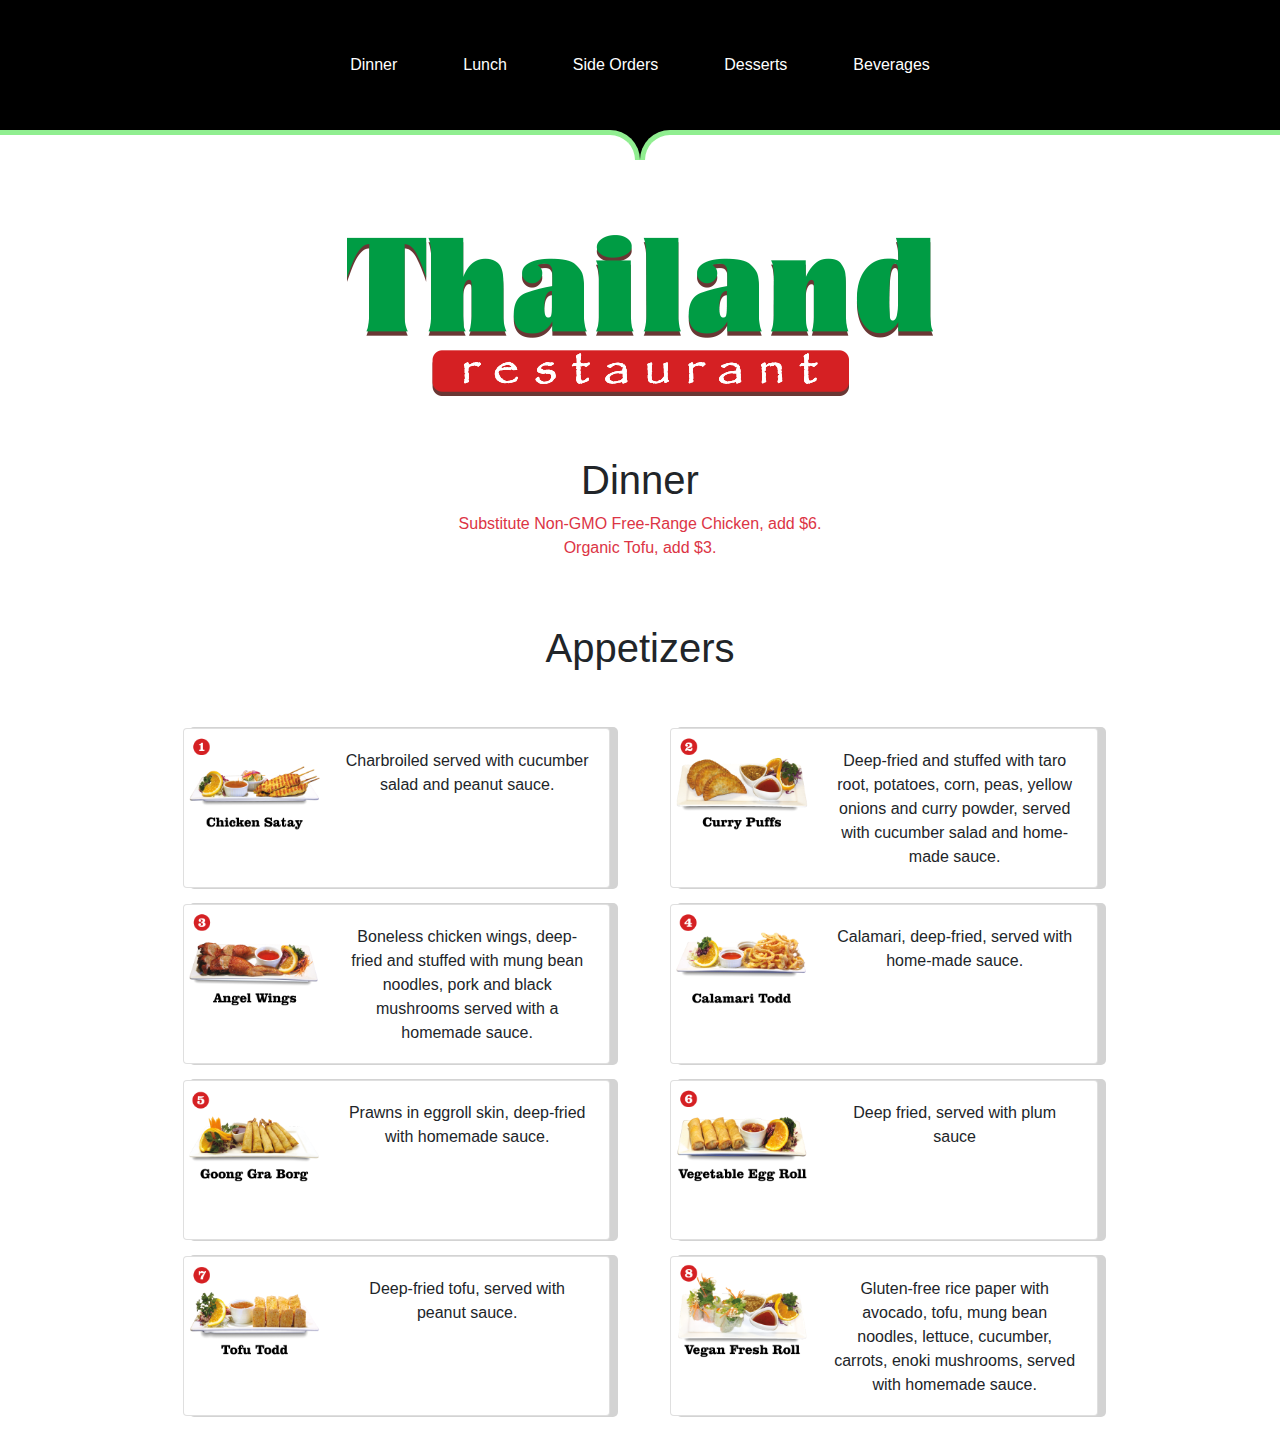
==== dinner.html @ 78b7eef9 "changes in UI" ====
<!DOCTYPE html>
<html lang="en">

<head>
	<meta charset="UTF-8">
	<meta name="viewport" content="width=device-width, initial-scale=1.0">
	<meta http-equiv="X-UA-Compatible" content="ie=edge">
	<title>Thailad Food</title>
	<script src="https://ajax.aspnetcdn.com/ajax/jQuery/jquery-3.4.1.min.js"></script>
	<link rel="stylesheet" href="https://maxcdn.bootstrapcdn.com/bootstrap/4.3.1/css/bootstrap.min.css">
	<link rel="stylesheet" href="assets/css/style.css" type="text/css">
	<link rel="stylesheet" href="https://stackpath.bootstrapcdn.com/bootstrap/4.1.3/css/bootstrap.min.css">
	<link rel="stylesheet" href="https://use.fontawesome.com/releases/v5.8.1/css/all.css" integrity="sha384-50oBUHEmvpQ+1lW4y57PTFmhCaXp0ML5d60M1M7uH2+nqUivzIebhndOJK28anvf" crossorigin="anonymous">
</head>

<body>
	<nav class="navbar navbar-expand-lg">
		<button class="navbar-toggler" type="button" data-toggle="collapse" data-target="#navbar-content" aria-controls="navbar-content" aria-expanded="false" aria-label="toggle-navigation"> <span class="navbar-toggler-icon"></span>
		</button>
		<div class="collapse navbar-collapse" id="navbar-content">
			<ul class="navbar-nav">
				<li class="nav-item"> <a class="nav-link" href="dinner.html">Dinner</a>
				</li>
				<li class="nav-item"> <a class="nav-link" href="#">Lunch</a>
				</li>
				<li class="nav-item"> <a class="nav-link" href="#">Side Orders</a>
				</li>
				<li class="nav-item"> <a class="nav-link" href="#">Desserts</a>
				</li>
				<li class="nav-item"> <a class="nav-link" href="#">Beverages</a>
				</li>
			</ul>
		</div>
	</nav>
	<div class="box">
		<div class="box-1"></div>
		<div class="box-2"></div>
	</div>
	</header>
	<section>
		<div class="container-fluid mt-5">
			<div class="row text-center">
				<div class="col-sm-12">
					<img src="assets/images/header.png" alt="logo" />
				</div>
				<div class="col-sm-12 mt-5">
					<h1>Dinner</h1>
				</div>
				<div class="col-sm-12">
					<p class=" text-danger">Substitute Non-GMO Free-Range Chicken, add $6.
						<br>Organic Tofu, add $3.</p>
				</div>
			</div>
			<div class="row text-center mt-5">
            <div class="col-md-12">
              <h1>Appetizers</h1>
            </div>
      </div>
      <div class="row text-center mt-5">
                <div class="col-md-6">
                  <div class="col-md-9 col-md-offset-1 ml-auto">
                    <div class="card1 card mb-3">
                      <div class="row no-gutters">
                        <div class="col-md-4">
                          <img src="assets/images/food1.png" class="card-img" alt="...">
                        </div>
                        <div class="col-md-8">
                          <div class="card-body">
                            <p class="card-text">Charbroiled served with cucumber salad and peanut sauce.</p>
                          </div>
                        </div>
                      </div>
                    </div>
                  </div>
                </div>
                <div class="col-md-6">
                  <div class="col-md-9 col-md-offset-1">
                    <div class="card1 card mb-3">
                      <div class="row no-gutters">
                        <div class="col-md-4">
                          <img src="assets/images/food2.png" class="card-img" alt="...">
                        </div>
                        <div class="col-md-8">
                          <div class="card-body">
                            <p class="card-text">Deep-fried and stuffed with taro root, potatoes, corn, peas, yellow onions and curry powder, served with cucumber salad and home-made sauce.</p>
                          </div>
                        </div>
                      </div>
                    </div>
                  </div>
                </div>
                <div class="col-md-6">
                  <div class="col-md-9 col-md-offset-1 ml-auto">
                    <div class="card1 card mb-3">
                      <div class="row no-gutters">
                        <div class="col-md-4">
                          <img src="assets/images/food3.png" class="card-img" alt="...">
                        </div>
                        <div class="col-md-8">
                          <div class="card-body">
                            <p class="card-text">Boneless chicken wings, deep-fried and stuffed with mung bean noodles, pork and black mushrooms served with a homemade sauce.</p>
                          </div>
                        </div>
                      </div>
                    </div>
                  </div>
                </div>
                <div class="col-md-6">
                  <div class="col-md-9 col-md-offset-1">
                    <div class="card1 card mb-3">
                      <div class="row no-gutters">
                        <div class="col-md-4">
                          <img src="assets/images/food4.png" class="card-img" alt="...">
                        </div>
                        <div class="col-md-8">
                          <div class="card-body">
                            <p class="card-text">Calamari, deep-fried, served with home-made sauce.</p>
                          </div>
                        </div>
                      </div>
                    </div>
                  </div>
                </div>
                <div class="col-md-6">
                  <div class="col-md-9 col-md-offset-1 ml-auto">
                    <div class="card1 card mb-3">
                      <div class="row no-gutters">
                        <div class="col-md-4">
                          <img src="assets/images/food5.png" class="card-img" alt="...">
                        </div>
                        <div class="col-md-8">
                          <div class="card-body">
                            <p class="card-text">Prawns in eggroll skin, deep-fried with homemade sauce.</p>
                          </div>
                        </div>
                      </div>
                    </div>
                  </div>
                </div>
                <div class="col-md-6">
                  <div class="col-md-9 col-md-offset-1">
                    <div class="card1 card mb-3">
                      <div class="row no-gutters">
                        <div class="col-md-4">
                          <img src="assets/images/food6.png" class="card-img" alt="...">
                        </div>
                        <div class="col-md-8">
                          <div class="card-body">
                            <p class="card-text">Deep fried, served with plum sauce</p>
                          </div>
                        </div>
                      </div>
                    </div>
                  </div>
                </div>
                <div class="col-md-6">
                  <div class="col-md-9 col-md-offset-1 ml-auto">
                    <div class="card1 card mb-3">
                      <div class="row no-gutters">
                        <div class="col-md-4">
                          <img src="assets/images/food7.png" class="card-img" alt="...">
                        </div>
                        <div class="col-md-8">
                          <div class="card-body">
                            <p class="card-text">Deep-fried tofu, served with peanut sauce.</p>
                          </div>
                        </div>
                      </div>
                    </div>
                  </div>
                </div>
                <div class="col-md-6">
                  <div class="col-md-9 col-md-offset-1">
                    <div class="card1 card mb-3">
                      <div class="row no-gutters">
                        <div class="col-md-4">
                          <img src="assets/images/food8.png" class="card-img" alt="...">
                        </div>
                        <div class="col-md-8">
                          <div class="card-body">
                            <p class="card-text">Gluten-free rice paper with avocado, tofu, mung bean noodles, lettuce, cucumber, carrots, enoki mushrooms, served with homemade sauce.</p>
                          </div>
                        </div>
                      </div>
                    </div>
                  </div>
                </div>
			</div>
		</div>
	</section>
</body>

</html>
---- assets/css/style.css ----
/* #Navbar css# */
.navbar {
  background-color:#000;
}
nav {
  height:130px;
}
.navbar-nav {
  margin:auto;
}
.nav-link {
  margin:10px 25px;
  color:#fff;
}
.nav-link:hover {
  color:yellow;
}
.box {
  width:100%;
  height:30px;
  background-color:#000;
  position:relative;
}
.box-1 {
  width:50%;
  background-color:#fff;
  height:100%;
  border-radius:0px 40px 0px 0px;
  border-top:5px solid lightgreen;
  border-right:5px solid lightgreen;
}
.box-2 {
  position:absolute;
  background-color:#fff;
  height:100%;
  width:50%;
  right:0;
  top:0;
  border-radius:40px 0px 0px 0px;
  border-top:5px solid lightgreen;
  border-left:5px solid lightgreen;
}
h1 {
  margin-top:200px;
}


/* #end navbar Css   */
/* Card Css */
.card1
{
  box-shadow: 7px 0px 0px 1px lightgray;
    transition: all .7s ease;
    height: 160px;
}
.card1:hover{
     
  z-index: 999;
  transition: all .7s ease;
  cursor: pointer;
  box-shadow: 0px 0px 7px 1px green;
  }

/* End Card Cass */
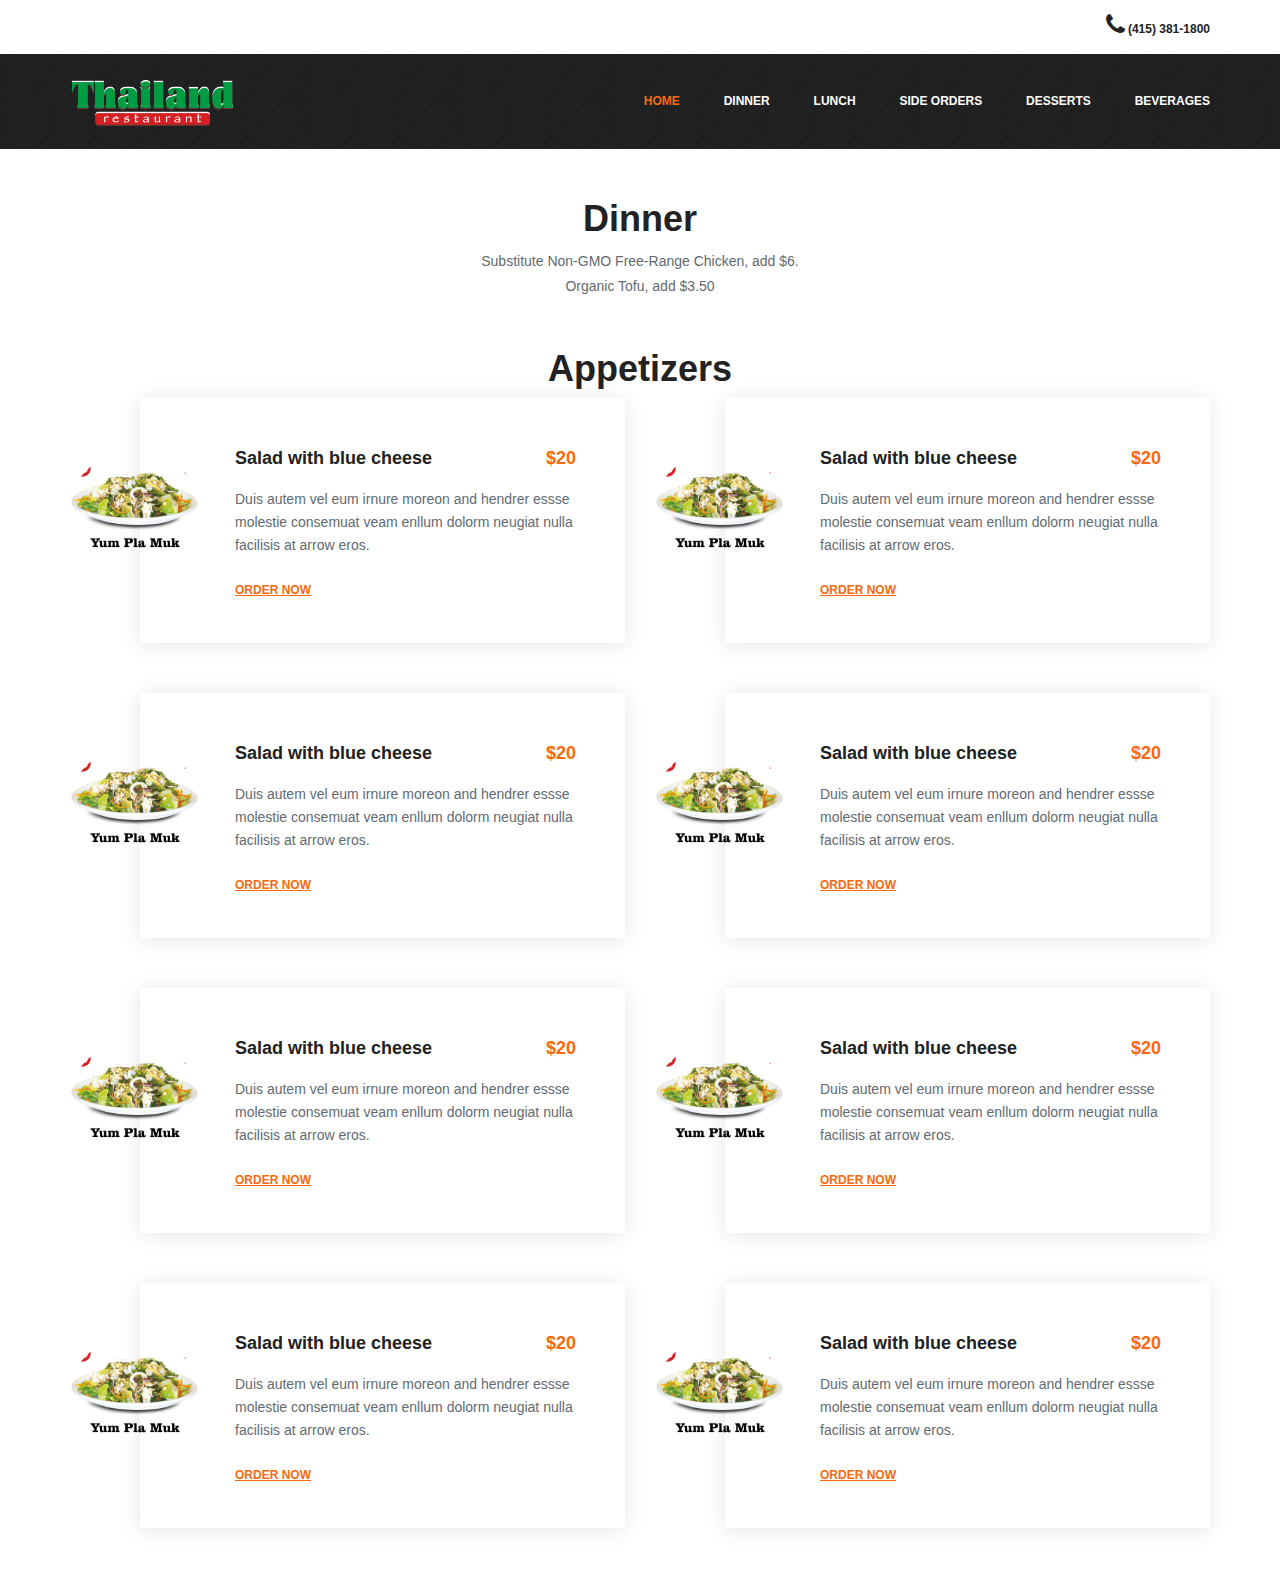
==== commit 982313b9: "new changes" ====
--- a/dinner.html
+++ b/dinner.html
@@ -1,193 +1,209 @@
-<!DOCTYPE html>
-<html lang="en">
+<!doctype html>
+<html class="no-js" lang="">
+    
 
 <head>
-	<meta charset="UTF-8">
-	<meta name="viewport" content="width=device-width, initial-scale=1.0">
-	<meta http-equiv="X-UA-Compatible" content="ie=edge">
-	<title>Thailad Food</title>
-	<script src="https://ajax.aspnetcdn.com/ajax/jQuery/jquery-3.4.1.min.js"></script>
-	<link rel="stylesheet" href="https://maxcdn.bootstrapcdn.com/bootstrap/4.3.1/css/bootstrap.min.css">
-	<link rel="stylesheet" href="assets/css/style.css" type="text/css">
-	<link rel="stylesheet" href="https://stackpath.bootstrapcdn.com/bootstrap/4.1.3/css/bootstrap.min.css">
-	<link rel="stylesheet" href="https://use.fontawesome.com/releases/v5.8.1/css/all.css" integrity="sha384-50oBUHEmvpQ+1lW4y57PTFmhCaXp0ML5d60M1M7uH2+nqUivzIebhndOJK28anvf" crossorigin="anonymous">
-</head>
-
-<body>
-	<nav class="navbar navbar-expand-lg">
-		<button class="navbar-toggler" type="button" data-toggle="collapse" data-target="#navbar-content" aria-controls="navbar-content" aria-expanded="false" aria-label="toggle-navigation"> <span class="navbar-toggler-icon"></span>
-		</button>
-		<div class="collapse navbar-collapse" id="navbar-content">
-			<ul class="navbar-nav">
-				<li class="nav-item"> <a class="nav-link" href="dinner.html">Dinner</a>
-				</li>
-				<li class="nav-item"> <a class="nav-link" href="#">Lunch</a>
-				</li>
-				<li class="nav-item"> <a class="nav-link" href="#">Side Orders</a>
-				</li>
-				<li class="nav-item"> <a class="nav-link" href="#">Desserts</a>
-				</li>
-				<li class="nav-item"> <a class="nav-link" href="#">Beverages</a>
-				</li>
-			</ul>
-		</div>
-	</nav>
-	<div class="box">
-		<div class="box-1"></div>
-		<div class="box-2"></div>
-	</div>
-	</header>
-	<section>
-		<div class="container-fluid mt-5">
-			<div class="row text-center">
-				<div class="col-sm-12">
-					<img src="assets/images/header.png" alt="logo" />
-				</div>
-				<div class="col-sm-12 mt-5">
-					<h1>Dinner</h1>
-				</div>
-				<div class="col-sm-12">
-					<p class=" text-danger">Substitute Non-GMO Free-Range Chicken, add $6.
-						<br>Organic Tofu, add $3.</p>
-				</div>
-			</div>
-			<div class="row text-center mt-5">
-            <div class="col-md-12">
-              <h1>Appetizers</h1>
-            </div>
-      </div>
-      <div class="row text-center mt-5">
-                <div class="col-md-6">
-                  <div class="col-md-9 col-md-offset-1 ml-auto">
-                    <div class="card1 card mb-3">
-                      <div class="row no-gutters">
-                        <div class="col-md-4">
-                          <img src="assets/images/food1.png" class="card-img" alt="...">
-                        </div>
-                        <div class="col-md-8">
-                          <div class="card-body">
-                            <p class="card-text">Charbroiled served with cucumber salad and peanut sauce.</p>
-                          </div>
-                        </div>
-                      </div>
-                    </div>
-                  </div>
-                </div>
-                <div class="col-md-6">
-                  <div class="col-md-9 col-md-offset-1">
-                    <div class="card1 card mb-3">
-                      <div class="row no-gutters">
-                        <div class="col-md-4">
-                          <img src="assets/images/food2.png" class="card-img" alt="...">
-                        </div>
-                        <div class="col-md-8">
-                          <div class="card-body">
-                            <p class="card-text">Deep-fried and stuffed with taro root, potatoes, corn, peas, yellow onions and curry powder, served with cucumber salad and home-made sauce.</p>
-                          </div>
-                        </div>
-                      </div>
-                    </div>
-                  </div>
-                </div>
-                <div class="col-md-6">
-                  <div class="col-md-9 col-md-offset-1 ml-auto">
-                    <div class="card1 card mb-3">
-                      <div class="row no-gutters">
-                        <div class="col-md-4">
-                          <img src="assets/images/food3.png" class="card-img" alt="...">
-                        </div>
-                        <div class="col-md-8">
-                          <div class="card-body">
-                            <p class="card-text">Boneless chicken wings, deep-fried and stuffed with mung bean noodles, pork and black mushrooms served with a homemade sauce.</p>
-                          </div>
-                        </div>
-                      </div>
-                    </div>
-                  </div>
-                </div>
-                <div class="col-md-6">
-                  <div class="col-md-9 col-md-offset-1">
-                    <div class="card1 card mb-3">
-                      <div class="row no-gutters">
-                        <div class="col-md-4">
-                          <img src="assets/images/food4.png" class="card-img" alt="...">
-                        </div>
-                        <div class="col-md-8">
-                          <div class="card-body">
-                            <p class="card-text">Calamari, deep-fried, served with home-made sauce.</p>
-                          </div>
-                        </div>
-                      </div>
-                    </div>
-                  </div>
-                </div>
-                <div class="col-md-6">
-                  <div class="col-md-9 col-md-offset-1 ml-auto">
-                    <div class="card1 card mb-3">
-                      <div class="row no-gutters">
-                        <div class="col-md-4">
-                          <img src="assets/images/food5.png" class="card-img" alt="...">
-                        </div>
-                        <div class="col-md-8">
-                          <div class="card-body">
-                            <p class="card-text">Prawns in eggroll skin, deep-fried with homemade sauce.</p>
-                          </div>
-                        </div>
-                      </div>
-                    </div>
-                  </div>
-                </div>
-                <div class="col-md-6">
-                  <div class="col-md-9 col-md-offset-1">
-                    <div class="card1 card mb-3">
-                      <div class="row no-gutters">
-                        <div class="col-md-4">
-                          <img src="assets/images/food6.png" class="card-img" alt="...">
-                        </div>
-                        <div class="col-md-8">
-                          <div class="card-body">
-                            <p class="card-text">Deep fried, served with plum sauce</p>
-                          </div>
-                        </div>
-                      </div>
-                    </div>
-                  </div>
-                </div>
-                <div class="col-md-6">
-                  <div class="col-md-9 col-md-offset-1 ml-auto">
-                    <div class="card1 card mb-3">
-                      <div class="row no-gutters">
-                        <div class="col-md-4">
-                          <img src="assets/images/food7.png" class="card-img" alt="...">
-                        </div>
-                        <div class="col-md-8">
-                          <div class="card-body">
-                            <p class="card-text">Deep-fried tofu, served with peanut sauce.</p>
-                          </div>
-                        </div>
-                      </div>
-                    </div>
-                  </div>
-                </div>
-                <div class="col-md-6">
-                  <div class="col-md-9 col-md-offset-1">
-                    <div class="card1 card mb-3">
-                      <div class="row no-gutters">
-                        <div class="col-md-4">
-                          <img src="assets/images/food8.png" class="card-img" alt="...">
-                        </div>
-                        <div class="col-md-8">
-                          <div class="card-body">
-                            <p class="card-text">Gluten-free rice paper with avocado, tofu, mung bean noodles, lettuce, cucumber, carrots, enoki mushrooms, served with homemade sauce.</p>
-                          </div>
-                        </div>
-                      </div>
-                    </div>
-                  </div>
-                </div>
-			</div>
-		</div>
-	</section>
-</body>
-
-</html>+        <meta charset="utf-8">
+        <meta http-equiv="x-ua-compatible" content="ie=edge">
+        <title>Restorent - Home Three</title>
+        <meta name="description" content="">
+        <meta name="viewport" content="width=device-width, initial-scale=1">
+
+        <link rel="shortcut icon" type="image/png" href="assets/images/favicon.png">
+        <!-- Place favicon.ico in the root directory -->
+
+		<!-- all css here -->
+		<!-- bootstrap v3.3.7 css -->
+        <link rel="stylesheet" href="assets/css/bootstrap.min.css">
+		<!-- animate css -->
+        <link rel="stylesheet" href="assets/css/animate.css">
+		<!-- owl.carousel.2.0.0-beta.2.4 css -->
+        <link rel="stylesheet" href="assets/css/owl.carousel.css">
+		<!-- font-awesome v4.6.3 css -->
+        <link rel="stylesheet" href="assets/css/font-awesome.min.css">
+		<!-- magnific-popup.css -->
+        <link rel="stylesheet" href="assets/css/magnific-popup.css">
+		<!-- slicknav.min.css -->
+        <link rel="stylesheet" href="assets/css/slicknav.min.css">
+		<!-- flaticon.css -->
+        <link rel="stylesheet" href="assets/css/flaticon.css">
+		<!-- style css -->
+		<link rel="stylesheet" href="assets/css/styles.css">
+		<!-- responsive css -->
+        <link rel="stylesheet" href="assets/css/responsive.css">
+		<!-- modernizr css -->
+        <script src="assets/js/vendor/modernizr-2.8.3.min.js"></script>
+	</head>
+	<body>
+			<header class="header-area2">
+					<div class="header-top-area">
+						<div class="container">
+							<div class="row">
+								<div class="col-md-3 col-sm-6">
+									
+								</div>
+								<div class="col-md-9 fix col-sm-6">
+									<div class="header-top-right">
+										<ul>
+											<li><i class="fa fa-phone fa-2x" aria-hidden="true"></i> (415) 381-1800</li>
+										</ul>
+									</div>
+								</div>
+							</div>
+						</div>
+					</div>
+					<div class="header-bottom-area">
+						<div class="container">
+							<div class="row">
+								<div class="col-md-2 col-sm-3 col-xs-10">
+									<div class="logo">
+										<a href="index.html">
+											<img src="assets/images/header.png" alt="">
+										</a>
+									</div>
+								</div>
+								<div class="col-md-10 col-sm-9 hidden-xs">
+									<div class="mainmenu text-right">
+										<ul id="navigation">
+											<li class="active"><a href="index.html">Home</a>
+											</li>
+											<li><a href="dinner.html">Dinner</a></li>
+											<li><a href="menu.html">Lunch</a></li>
+											<li><a href="blog.html">Side Orders</a>
+											</li>
+											<li><a href="shop.html">Desserts</a>
+												
+											</li>
+											<li><a href="contact.html">Beverages</a></li>
+
+										</ul>
+									</div>
+								</div>
+								<div class=" col-xs-2 hidden-sm hidden-md hidden-lg">
+									<div class="responsive-menu-wrap floatright"></div>
+								</div>
+							</div>
+						</div>
+					</div>
+			</header>
+			<body>
+					<div class="container">
+						<div class="row">
+							<div class="col-md-12" style="margin-top:50px">
+							<h1 class="text-center">Dinner</h1>
+							</div>
+							<div class="col-md-12">
+								<p class="text-center">
+										Substitute Non-GMO Free-Range Chicken, add $6.<br>
+										Organic Tofu, add $3.50
+								</p>
+							</div>
+						</div>
+					</div>
+					<div class="container" style="margin-top: 50px;">
+						<div class="row">
+							<div class="col-md-12">
+								<h1 class="text-center">Appetizers</h1>
+							</div>
+							<div class="col-md-6">
+									<div class="menu-wrap">
+                                            <div class="menu-img">
+                                                <img src="assets/images/food10.png" alt="">
+                                            </div>
+                                            <div class="menu-content">
+                                                <h4>Salad with blue cheese <span class="pull-right">$20</span></h4>
+                                                <p>Duis autem vel eum irnure moreon and hendrer essse molestie consemuat veam enllum dolorm neugiat nulla facilisis at arrow eros.</p>
+                                                <a href="menu.html">order now</a>
+                                            </div>
+                                        </div>
+							</div>
+							<div class="col-md-6">
+									<div class="menu-wrap">
+                                            <div class="menu-img">
+                                                <img src="assets/images/food10.png" alt="">
+                                            </div>
+                                            <div class="menu-content">
+                                                <h4>Salad with blue cheese <span class="pull-right">$20</span></h4>
+                                                <p>Duis autem vel eum irnure moreon and hendrer essse molestie consemuat veam enllum dolorm neugiat nulla facilisis at arrow eros.</p>
+                                                <a href="menu.html">order now</a>
+                                            </div>
+                                        </div>
+							</div>
+							<div class="col-md-6">
+									<div class="menu-wrap">
+                                            <div class="menu-img">
+                                                <img src="assets/images/food10.png" alt="">
+                                            </div>
+                                            <div class="menu-content">
+                                                <h4>Salad with blue cheese <span class="pull-right">$20</span></h4>
+                                                <p>Duis autem vel eum irnure moreon and hendrer essse molestie consemuat veam enllum dolorm neugiat nulla facilisis at arrow eros.</p>
+                                                <a href="menu.html">order now</a>
+                                            </div>
+                                        </div>
+							</div>
+							<div class="col-md-6">
+									<div class="menu-wrap">
+                                            <div class="menu-img">
+                                                <img src="assets/images/food10.png" alt="">
+                                            </div>
+                                            <div class="menu-content">
+                                                <h4>Salad with blue cheese <span class="pull-right">$20</span></h4>
+                                                <p>Duis autem vel eum irnure moreon and hendrer essse molestie consemuat veam enllum dolorm neugiat nulla facilisis at arrow eros.</p>
+                                                <a href="menu.html">order now</a>
+                                            </div>
+                                        </div>
+							</div>
+							<div class="col-md-6">
+									<div class="menu-wrap">
+                                            <div class="menu-img">
+                                                <img src="assets/images/food10.png" alt="">
+                                            </div>
+                                            <div class="menu-content">
+                                                <h4>Salad with blue cheese <span class="pull-right">$20</span></h4>
+                                                <p>Duis autem vel eum irnure moreon and hendrer essse molestie consemuat veam enllum dolorm neugiat nulla facilisis at arrow eros.</p>
+                                                <a href="menu.html">order now</a>
+                                            </div>
+                                        </div>
+							</div>
+							<div class="col-md-6">
+									<div class="menu-wrap">
+                                            <div class="menu-img">
+                                                <img src="assets/images/food10.png" alt="">
+                                            </div>
+                                            <div class="menu-content">
+                                                <h4>Salad with blue cheese <span class="pull-right">$20</span></h4>
+                                                <p>Duis autem vel eum irnure moreon and hendrer essse molestie consemuat veam enllum dolorm neugiat nulla facilisis at arrow eros.</p>
+                                                <a href="menu.html">order now</a>
+                                            </div>
+                                        </div>
+							</div>
+							<div class="col-md-6">
+									<div class="menu-wrap">
+                                            <div class="menu-img">
+                                                <img src="assets/images/food10.png" alt="">
+                                            </div>
+                                            <div class="menu-content">
+                                                <h4>Salad with blue cheese <span class="pull-right">$20</span></h4>
+                                                <p>Duis autem vel eum irnure moreon and hendrer essse molestie consemuat veam enllum dolorm neugiat nulla facilisis at arrow eros.</p>
+                                                <a href="menu.html">order now</a>
+                                            </div>
+                                        </div>
+							</div>
+							<div class="col-md-6">
+									<div class="menu-wrap">
+                                            <div class="menu-img">
+                                                <img src="assets/images/food10.png" alt="">
+                                            </div>
+                                            <div class="menu-content">
+                                                <h4>Salad with blue cheese <span class="pull-right">$20</span></h4>
+                                                <p>Duis autem vel eum irnure moreon and hendrer essse molestie consemuat veam enllum dolorm neugiat nulla facilisis at arrow eros.</p>
+                                                <a href="menu.html">order now</a>
+                                            </div>
+                                        </div>
+							</div>
+						</div>
+					</div>
+
+
+			</body>
+			</html>--- a/assets/css/flaticon.css
+++ b/assets/css/flaticon.css
@@ -0,0 +1,35 @@
+	/*
+  	Flaticon icon font: Flaticon
+  	Creation date: 23/10/2017 08:34
+  	*/
+
+@font-face {
+  font-family: "Flaticon";
+  src: url("../fonts/Flaticon.eot");
+  src: url("../fonts/Flaticond41d.eot?#iefix") format("embedded-opentype"),
+       url("../fonts/Flaticon.woff") format("woff"),
+       url("../fonts/Flaticon.ttf") format("truetype"),
+       url("../fonts/Flaticon.svg#Flaticon") format("svg");
+  font-weight: normal;
+  font-style: normal;
+}
+
+@media screen and (-webkit-min-device-pixel-ratio:0) {
+  @font-face {
+    font-family: "Flaticon";
+    src: url("Flaticon.html#Flaticon") format("svg");
+  }
+}
+
+[class^="flaticon-"]:before, [class*=" flaticon-"]:before,
+[class^="flaticon-"]:after, [class*=" flaticon-"]:after {
+	font-family: Flaticon;
+	font-size: 20px;
+	font-style: normal;
+	margin-left: 0px;
+}
+
+.flaticon-cook-hat:before { content: "\f100"; }
+.flaticon-tea:before { content: "\f101"; }
+.flaticon-cooker:before { content: "\f102"; }
+.flaticon-cutlery:before { content: "\f103"; }
--- a/assets/css/styles.css
+++ b/assets/css/styles.css
@@ -0,0 +1,2178 @@
+/*-----------------------------------------------------------------------------------
+
+    Template Name:
+    Template URI:
+    Description: This is html5 template
+    Author: Kaji Hasibur Rahman
+    Author URI:
+    Version: 1.0
+-----------------------------------------------------------------------------------
+    CSS INDEX
+    ===================
+
+    1. Theme Default CSS (body, link color, section etc)433
+	2. header-area start
+	3. slider-area start
+	4. about-area start
+	5. schedule-area start
+
+-----------------------------------------------------------------------------------*/
+/*----------------------------------------*/
+
+@import @import url('https://fonts.googleapis.com/css?family=Montserrat:300,400,500,500i,600,600i,700,800,900|Playball');
+*{
+	margin:0;
+	padding:0;
+}
+body {
+    font-family: 'Montserrat', sans-serif;
+    font-size: 14px;
+	line-height:25px;
+    color: #626a72;
+	background:#fff;
+    font-weight: 300;
+}
+.floatleft {float:left}
+.floatright {float:right}
+img {
+	max-width:100%;
+	height:auto
+}
+.fix {overflow:hidden}
+p {
+    margin: 0px;
+}
+h1, h2, h3, h4, h5, h6 {
+	color: #222;
+	margin-bottom: 10px;
+	margin-top: 0px;
+	line-height:auto;
+    font-weight: 700;
+}
+input:focus,select:focus{
+	outline:none;
+}
+input, button{
+    transition:all .3s;
+    -webkit-transition:all .3s;
+    -moz-transition:all .3s;
+}
+a {
+	-webkit-transition:all 0.3s ease 0s;
+	transition: all 0.3s ease 0s;
+    -webkit-transition:all .3s;
+    -moz-transition:all .3s;
+	text-decoration:none;
+	color:#222;
+    font-size: 12px;
+    font-weight: 700;
+}
+a:hover{
+	color:#f9690e;
+}
+a:active, a:hover, a:focus {
+	outline: none;
+	text-decoration:none;
+}
+button:focus{
+	outline:none;
+}
+ul{
+	list-style: outside none none;
+	margin: 0;
+	padding: 0;
+}
+:before,:after{
+    transition: all .3s;
+    -webkit-transition: all .3s;
+    -moz-transition: all .3s;
+}
+div{
+    transition: all .3s;
+    -webkit-transition: all .3s;
+    -moz-transition: all .3s;
+}
+
+.black-opacity{
+    position: relative;
+    z-index: 9;
+}
+.black-opacity:before{
+    position: absolute;
+    left: 0;
+    top: 0;
+    width: 100%;
+    height: 100%;
+    background: #222;
+    content: "";
+    opacity: .90;
+    -ms-filter:"progid:DXImageTransform.Microsoft.Alpha(Opacity=50)";
+}
+
+.bg-img-1{background: url(../images/bg/2.jpg) no-repeat center center / cover}
+.bg-img-2{background: url(../images/bg/4.jpg) no-repeat center center / cover}
+.bg-img-3{background: url(../images/bg/5.jpg) no-repeat center center / cover}
+
+.ptb-100{padding: 100px 0px;}
+.mb-50{margin-bottom: 50px;}
+.mb-30{margin-bottom: 30px;}
+/*--------------header-area start------------*/
+.header-area{
+    position: absolute;
+    left: 0;
+    top:0;
+    width:100%;
+    z-index: 999;
+}
+.header-top-right{
+    background: #f9690e;
+    margin-bottom: 10px;
+    padding: 0px 45px;
+    display: inline-block;
+    float: right;
+}
+.header-top-right ul{
+    display: flex;
+    display: -webkit-box;
+    display: -ms-flexbox;
+    -webkit-box-pack: center;
+    -ms-flex-pack: center;
+    justify-content: center;
+    padding: 7px 0px;
+}
+.header-top-right ul li{
+    position: relative;
+    margin-right: 20px;
+    font-size: 12px;
+}
+.header-top-right ul li:last-child{
+    margin-right: 0px;
+}
+.header-top-right ul li,.header-top-right ul li a{
+    font-weight: 700;
+    color: #fff;
+}
+.header-top-right ul li a{
+    font-size: 17px;
+    position: relative;
+}
+.header-top-right ul li a span {
+    position: absolute;
+    left: 10px;
+    top: -3px;
+    font-size: 8px;
+    height: 15px;
+    width: 15px;
+    border-radius: 50%;
+    background: #222;
+    line-height: 15px;
+    text-align: center;
+    font-weight: 400;
+}
+.mainmenu ul li{
+    display: inline-block;
+    margin-left: 40px;
+    position: relative;
+}
+.mainmenu ul li:first-child{
+    margin-left: 0px;
+}
+.mainmenu ul li a{
+    color: #fff;
+    text-transform: uppercase;
+    display: block;
+    padding: 15px 0;
+}
+.mainmenu ul li:hover > a,.mainmenu ul li.active > a{
+    color: #f9690e;
+}
+.mainmenu ul li > ul{
+    position: absolute;
+    left: 0;
+    top: 120%;
+    width: 160px;
+    text-align: left;
+    background: #fff;
+    visibility: hidden;
+    opacity: 0;
+    -ms-filter:"progid:DXImageTransform.Microsoft.Alpha(Opacity=0)";
+    transition: all .3s;
+    -webkit-transition: all .3s;
+    -moz-transition: all .3s;
+    z-index: 9999999;
+    box-shadow: 0px 1px 3px rgba(0,0,0,.1);
+}
+.mainmenu ul li > ul.right{
+    left: auto;
+    right: 0;
+}
+.mainmenu ul li:hover > ul{
+    visibility: visible;
+    opacity: 1;
+    -ms-filter:"progid:DXImageTransform.Microsoft.Alpha(Opacity=100)";
+    top: 100%;
+}
+.mainmenu ul li > ul li{
+    margin: 0px;
+    display: block;
+}
+.mainmenu ul li > ul li a{
+    text-transform: capitalize;
+    padding: 7px 10px;
+    color: #222;
+    font-weight: 500;
+}
+.mainmenu ul > li > ul li.active  > a  {
+    background: #f9690e;
+    color: #fff;
+}
+.mainmenu ul li > ul li > ul {
+    left: 100%;
+    top: 0px !important;
+}
+/*--------------header-area end------------*/
+/*---------------------------- responsiv-area start --------------------------*/
+.responsive-menu-wrap{
+	position:relative;
+}
+.responsive-menu-wrap .slicknav_btn {
+    background-color: transparent;
+    border-radius: 0;
+    display: block;
+    float: right;
+    margin: 0px 0;
+    padding: 15px 0;
+    text-decoration: none;
+    text-shadow: none;
+    vertical-align: middle;
+    height: 45px;
+    width: 45px;
+    background: #f9690e;
+}
+.slicknav_menu .slicknav_icon {
+	margin: 2px 12px;
+}
+.responsive-menu-wrap .slicknav_menu .slicknav_menutxt {
+	display: none;
+}
+.responsive-menu-wrap .slicknav_menu {
+	background: transparent none repeat scroll 0 0;
+	font-size: 15px;
+	padding: 0;
+	position: absolute;
+	right: 0;
+	top: 0;
+}
+.responsive-menu-wrap .slicknav_menu .slicknav_icon-bar {
+  border-radius: 0;
+  box-shadow: none;
+  -webkit-box-shadow: none;
+  -moz-box-shadow: none;
+  display: block;
+  height: 2px;
+  width: 25px;
+  background: #fff;
+}
+.responsive-menu-wrap .slicknav_nav {
+    background: #f9690e none repeat scroll 0 0;
+    border-radius: 0px;
+    clear: both;
+    color: #fff;
+    font-size: 15px;
+    margin: 0;
+    padding: 5px 0;
+    position: relative;
+    top: 10px;
+    width: 570px;
+    right: 0px;
+    z-index: 9999999;
+    position: relative;
+}
+.slicknav_nav a {
+	color: #f1f1f1;
+	text-decoration: none;
+	text-transform: capitalize;
+}
+.slicknav_nav a i{display:none}
+.slicknav_nav a:hover {
+	background: transparent none repeat scroll 0 0;
+	border-radius: 0;
+	text-shadow:0px 3px 5px rgba(0,0,0,.5);
+	color:#fff;
+}
+.responsive-menu-wrap .slicknav_nav .slicknav_row:hover {
+	background: transparent;
+}
+.responsive-menu-wrap .slicknav_nav .slicknav_arrow {
+	font-size: 10px;
+	margin: 5px;
+}
+.responsive-menu-wrap .slicknav_open .slicknav_icon span:first-child {
+  transform: rotate(-45deg);
+  -webkit-transform: rotate(-45deg);
+  -moz-transform: rotate(-45deg);
+  position: relative;
+  top: 5px;
+}
+.responsive-menu-wrap .slicknav_open .slicknav_icon span:last-child{
+	transform:rotate(45deg);
+	-webkit-transform:rotate(45deg);
+	-moz-transform:rotate(45deg);
+}
+.responsive-menu-wrap .slicknav_open .slicknav_icon span:nth-child(2){display:none}
+/*---------------------------- responsiv-area end --------------------------*/
+/*--------------slider-area start------------*/
+.slider-items{
+    position: relative;
+    z-index: 99;
+}
+.slider-items img{
+    visibility: hidden;
+}
+.slider-items:before{
+    position: absolute;
+    left: 0;
+    top: 0;
+    width: 100%;
+    height: 100%;
+    background: #000;
+    content: "";
+    z-index: 99;
+    opacity: .7;
+    -ms-filter:"progid:DXImageTransform.Microsoft.Alpha(Opacity=70)";
+}
+.slider-contents{
+    position: absolute;
+    left: 0;
+    padding-top: 105px;
+    top: 0;
+    width: 100%;
+    height: 100%;
+    display: -webkit-box;
+    display: -ms-flexbox;
+    display: flex;
+    -webkit-box-orient: vertical;
+    -webkit-box-direction: normal;
+        -ms-flex-direction: column;
+            flex-direction: column;
+    -webkit-box-pack: center;
+        -ms-flex-pack: center;
+            justify-content: center;
+    z-index: 999;
+    text-align: center;
+}
+.slider-contents h2{
+    font-family: 'Playball', cursive;
+    font-size: 27px;
+    color: #fff;
+    font-weight: 400;
+    margin-bottom: 25px;
+}
+.slider-contents h3{
+    font-size: 46px;
+    line-height: 58px;
+    font-weight: 900;
+    color: #fff;
+    margin-bottom: 40px;
+}
+a.booknow-btn{
+    display: inline-block;
+    padding: 12px 40px;
+    text-transform: uppercase;
+    color: #fff;
+    background: #f9690e;
+}
+a.booknow-btn:hover{
+    background: #fff;
+    color: #f9690e;
+}
+.slider-active .owl-nav div{
+    position: absolute;
+    right: 20%;
+    bottom: 0;
+    height: 50px;
+    width: 50px;
+    background: #222;
+    color: #fff;
+    line-height: 50px;
+    text-align: center;
+    font-size: 12px;
+}
+.slider-active .owl-nav div:hover{
+    background: #f9690e;
+}
+.slider-active .owl-nav div.owl-prev{
+    right: 22.60%;
+}
+/*--------------slider-area end------------*/
+/*--------------about-area start------------*/
+.about-wrap{
+    padding: 85px 0px;
+}
+.about-img img{
+    visibility: hidden;
+}
+.about-wrap h2{
+    font-size: 20px;
+    line-height: 40px;
+    font-family: 'Playball', cursive;
+    font-weight: 400;
+    color: #f9690e;
+}
+.about-wrap h3{
+    font-size: 32px;
+    font-weight: 800;
+    line-height: 40px;
+    margin-bottom: 30px;
+}
+.about-wrap p{
+    margin-bottom: 20px;
+}
+.about-wrap p:last-child{
+    margin-bottom: 0px;
+}
+/*--------------about-area end------------*/
+
+/*--------------quote-area start------------*/
+.quote-area{
+    padding: 60px 0px;
+}
+.quote-area.black-opacity:before{
+    opacity: .8;
+    -ms-filter:"progid:DXImageTransform.Microsoft.Alpha(Opacity=80)";
+}
+.quote-wrap h2{
+    font-family: 'Playball', cursive;
+    line-height: 40px;
+    font-size: 20px;
+    color: #f9690e;
+}
+.quote-wrap h3{
+    font-size: 35px;
+    color: #fff;
+    font-weight: 900;
+    margin-bottom: 20px;
+}
+.quote-wrap h4{
+    color: #fff;
+    font-size: 25px;
+    font-weight: 900;
+}
+/*--------------quote-area end------------*/
+
+/*--------------menu-area strat------------*/
+.menu-area{
+    overflow: hidden;
+    position: relative;
+    padding: 100px 0px 50px;
+}
+.menu-images{
+    position: absolute;
+    right: 0;
+    top: 0;
+}
+.section-title{
+    margin-bottom: 50px;
+}
+.section-title h2{
+    font-weight: 400;
+    font-size: 20px;
+    line-height: 40px;
+    color: #f9690e;
+    font-family: 'Playball', cursive;
+    margin-bottom: 0px;
+}
+.section-title h3{
+    line-height: 40px;
+    font-size: 32px;
+    font-weight: 900;
+    margin-bottom: 0px;
+}
+.tabmenu{
+    margin-bottom: 60px;
+}
+.tabmenu ul li{
+    display: inline-block;
+    margin: 0px 3px;
+}
+.tabmenu ul li a{
+    height: 50px;
+    width: 140px;
+    background: #222;
+    color: #fff;
+    text-transform: uppercase;
+    display: block;
+    line-height: 50px;
+}
+.tabmenu ul li.active a{
+    background: #f9690e;
+}
+.menu-wrap{
+    position: relative;
+    margin-left: 70px;
+    margin-bottom: 50px;
+    background: #fff;
+    box-shadow: 0px 2px 20px rgba(0,0,0,.1);
+    padding: 40px 45px 40px 95px;
+    border-right: 4px solid transparent;
+}
+.menu-wrap:hover{
+    border-color: #f1660e;
+}
+.menu-img {
+    position: absolute;
+    left: -75px;
+    top: 50%;
+    transform: translateY(-50%);
+    -webkit-transform: translateY(-50%);
+    -moz-transform: translateY(-50%);
+    height: 140px;
+    width: 140px;
+    border-radius: 50%;
+    overflow: hidden;
+}
+.menu-content h4{
+    line-height: 40px;
+    font-weight: 700;
+    overflow: hidden;
+}
+.menu-content h4 span{
+    color: #f9690e;
+}
+.menu-content p{
+    margin-bottom: 20px;
+    line-height: 23px;
+    font-weight: 300;
+}
+.menu-content a{
+    text-transform: uppercase;
+    color: #f9690e;
+    text-decoration: underline;
+}
+/*--------------menu-area end------------*/
+.quote-area2 .quote-wrap h3{
+    font-size: 55px;
+    margin-bottom: 30px;
+    line-height: 25px;
+}
+.quote-area2 .quote-wrap h3 span{
+    font-size: 25px;
+}
+/*---------------team-area start-------------*/
+.team-area{
+    padding: 100px 0px 70px;
+}
+.team-wrap{
+    background: #fff;
+    padding: 30px 20px;
+    box-shadow: 0px 2px 20px rgba(0,0,0,.1);
+    margin-bottom: 30px;
+    transition: all .3s;
+    -webkit-transition: all .3s;
+    -moz-transition: all .3s;
+    position: relative;
+    z-index: 9;
+    overflow: hidden;
+}
+.team-wrap:hover{
+    background: url(../images/team/1.jpg);
+}
+.team-wrap:before{
+    position: absolute;
+    width: 100%;
+    height: 100%;
+    background: #000;
+    content: "";
+    left: 0;
+    top: 0;
+    z-index: -9;
+    opacity: 0;
+    -ms-filter:"progid:DXImageTransform.Microsoft.Alpha(Opacity=0)";
+    transition: all .3s;
+    -webkit-transition: all .3s;
+    -moz-transition: all .3s;
+}
+.team-wrap:hover:before{
+    opacity: .8;
+    -ms-filter:"progid:DXImageTransform.Microsoft.Alpha(Opacity=80)";
+}
+.team-wrap img{
+    margin-bottom: 10px;
+    border-radius: 50%;
+    border: 3px solid #222;
+    transition: all .3s;
+    -webkit-transition: all .3s;
+    -moz-transition: all .3s;
+}
+.team-wrap:hover img{
+    border-color: #f9690e;
+}
+.team-wrap h4{
+    line-height: 40px;
+    margin-bottom: 0px;
+    font-weight: 700;
+}
+.team-wrap h4,.team-wrap span,.team-wrap p{
+    transition: all .3s;
+    -webkit-transition: all .3s;
+    -moz-transition: all .3s;
+}
+.team-wrap:hover h4,.team-wrap:hover p{
+    color: #fff;
+}
+.team-wrap span{
+    display: block;
+    margin-bottom: 18px;
+    font-weight: 300;
+}
+.team-wrap:hover span{
+    color: #f9690e;
+}
+.team-wrap p{
+    font-weight: 300;
+}
+/*---------------team-area end-------------*/
+
+/*---------------booking-area start-------------*/
+.booking-area{
+    position: relative;
+    overflow: hidden;
+}
+.booking-images{
+    position: absolute;
+    left: 0;
+    top: 0;
+    width: 45%;
+}
+.booking-images img{
+    visibility: hidden;
+}
+.booking-wrap{
+    padding: 85px 0;
+}
+.booking-wrap p{
+    margin-bottom: 5px;
+    color: #222;
+}
+.booking-wrap input,.booking-wrap select{
+    width: 100%;
+    height: 50px;
+    padding-left: 20px;
+    border: 1px solid #e3e3e3;
+    font-weight: 300;
+    margin-bottom: 30px;
+}
+.booking-wrap span{
+    display: block;
+}
+.booking-wrap span em{
+    display: block;
+    color: #f9690e;
+}
+.booking-wrap .booknow-btn:hover{
+    background: #222;
+    color: #fff;
+}
+.booking-wrap .section-title {
+    margin-bottom: 40px;
+}
+.booking-image2{
+    position: absolute;
+    right: 0;
+    top: 0;
+}
+/*---------------booking-area end-------------*/
+
+/*---------------testmonial-area start-------------*/
+.testmonial-thumbnil ul.thumb-img1 {
+    display: -webkit-box;
+    display: -ms-flexbox;
+    display: flex;
+    -webkit-box-flex: 2;
+        -ms-flex: 2;
+            flex: 2;
+    -webkit-box-pack: center;
+        -ms-flex-pack: center;
+            justify-content: center;
+    margin-bottom: 30px;
+}
+.testmonial-thumbnil ul li{
+    margin: 0px 25px;
+}
+.testmonial-thumbnil ul li a img{
+    border-radius: 50%;
+    -webkit-transition: all .3s;
+    transition: all .3s;
+    -webkit-transform: scale(1);
+    transform: scale(1);
+}
+.testmonial-thumbnil ul li.active a img{
+    -webkit-transform: scale(1.1);
+    transform: scale(1.1);
+}
+.testmonial-thumbnil ul.thumb-img2{
+    display: -webkit-box;
+    display: -ms-flexbox;
+    display: flex;
+    -webkit-box-flex:3;
+        -ms-flex:3;
+            flex:3;
+    -webkit-box-pack: center;
+        -ms-flex-pack: center;
+            justify-content: center;
+}
+.testmonial-content{
+    position: relative;
+    z-index: 9;
+    margin: 35px 0px;
+}
+.testmonial-content:before{
+    position: absolute;
+    left: 0;
+    top: 0;
+    content: "\f10d";
+    font-family: fontawesome;
+    font-size: 50px;
+    color: #f1f1f1;
+    z-index: -9;
+}
+.testmonial-content p{
+    line-height: 26px;
+    margin-bottom: 20px;
+}
+.testmonial-content h4{
+    font-size: 17px;
+    margin-bottom: 6px;
+    font-weight: 700;
+}
+.testmonial-content span{
+    font-size: 13px;
+    font-style: italic;
+    font-weight: 500;
+}
+/*---------------testmonial-area end-------------*/
+
+/*---------------newsletter-area start-------------*/
+.newsletter-area{
+    position: relative;
+    z-index: 9;
+}
+.newsletter-wrap{
+    background: #f9690e;
+    padding: 40px 70px;
+}
+.newsletter-content h2{
+    font-size: 25px;
+    line-height: 40px;
+    color: #fff;
+    font-family: 'Playball', cursive;
+    margin: 0px;
+    font-weight: 400;
+}
+.newsletter-content h3{
+    line-height: 40px;
+    font-size: 30px;
+    font-weight: 900;
+    color: #fff;
+    margin: 0px;
+}
+.newsletter-form form{
+    position: relative;
+    margin: 15px 0px;
+}
+.newsletter-form input{
+    height: 50px;
+    border: 1px solid #fff;
+    background: #fff;
+    padding:0px 180px 0px 20px;
+    width: 100%;
+}
+.newsletter-form button{
+    position: absolute;
+    height: 50px;
+    right: 0;
+    top: 0;
+    width: 180px;
+    background: #222;
+    color: #fff;
+    font-size: 12px;
+    font-weight: 700;
+    text-transform: uppercase;
+    border: 2px solid transparent;
+    letter-spacing: 1px;
+}
+.newsletter-form button:hover{
+	background:#f9690e;
+	border-color:#fff;
+}
+/*---------------newsletter-area end-------------*/
+
+/*---------------footer-area start-------------*/
+.footer-area{
+    margin-top: -70px;
+}
+.footer-top-area{
+    position: relative;
+    background: url(../images/bg/footer.jpg)no-repeat center center / cover;
+    padding: 170px 0px 100px;
+}
+.footer-img,.footer-img2{
+    position: absolute;
+    right: 0;
+    top: 50%;
+    transform: translateY(-50%);
+    -webkit-transform: translateY(-50%);
+    -moz-transform: translateY(-50%);
+}
+.footer-img2{
+    left: 0;
+    right: auto;
+}
+.footer-logo{
+    padding: 65px 0px;
+    position: relative;
+    text-align: center;
+}
+.footer-logo:before{
+    position: absolute;
+    right: 0;
+    top: 0;
+    width: 2px;
+    height: 100%;
+    background: #474646;
+    content: "";
+}
+.footer-contact{
+    margin-left: 50px;
+}
+.footer-contact p{
+    color: #afafaf;
+    margin-bottom: 20px;
+}
+.footer-contact p span{
+    display: block;
+}
+.footer-contact ul{
+    margin-top: 30px;
+}
+.footer-contact ul li{
+    display: inline-block;
+    margin: 0px 2px;
+}
+.footer-contact ul li a{
+    height: 35px;
+    width: 35px;
+    border-radius: 50%;
+    background: #fff;
+    font-size: 13px;
+    line-height: 35px;
+    text-align: center;
+    display: block;
+}
+.footer-contact ul li a:hover{
+    background: #f9690e;
+    color: #fff;
+}
+.footer-menu {
+    margin-left: 70px;
+}
+.footer-menu h2{
+    font-size: 18px;
+    color: #fff;
+    margin-bottom: 20px;
+    text-transform: capitalize;
+}
+.footer-menu ul li a{
+    color: #aeaeae;
+    display: block;
+    line-height: 30px;
+    font-weight: 300;
+}
+.footer-menu ul li a:hover{
+    color: #f9690e;
+}
+.footer-bottom-area{
+    padding: 15px 0px;
+    background: #f9690e;
+    border-top: 1px solid #fff;
+    color: #fff;
+}
+.footer-bottom-area span{
+    color: #222;
+}
+/*---------------footer-area end-------------*/
+
+
+/*===================================================
+            home page2 stayle here
+====================================================*/
+.social-media-icon ul li{
+    display: inline-block;
+    margin: 0px 2px;
+}
+.social-media-icon ul li a{
+    display: block;
+    height: 30px;
+    width: 30px;
+    background: #222;
+    color: #fff;
+    line-height: 30px;
+    border-radius: 50%;
+    text-align: center;
+    font-size: 11px;
+}
+.social-media-icon ul li a:hover{
+    background: #f9690e;
+}
+.header-area2 .header-top-right ul{
+    padding: 2px 0px;
+}
+.header-area2 .header-top-right {
+    margin-bottom: 0px;
+    padding: 0px 0px;
+    background: transparent;
+}
+.header-area2 .header-top-area{
+    background: #fff;
+    padding: 10px 0px;
+}
+.header-area2 .header-top-right ul li a,.header-area2 .header-top-right ul li{
+    color: #222;
+}
+.header-area2 .header-top-right ul li a span {
+    color: #fff;
+    background: #f9690e;
+}
+.header-area2 .header-bottom-area{
+    background: url(../images/bg/header.jpg) no-repeat center center / cover;
+}
+.header-area2 .logo{
+    padding: 20px 0px;
+}
+.header-area2 .mainmenu ul li a {
+    padding: 35px 0;
+}
+.header-area2 .mainmenu ul li> ul li a {
+    padding: 7px 10px;
+}
+.slider-area2 .slider-items{
+    overflow: hidden;
+    height: 640px;
+}
+.slider-area2 .slider-items img {
+    visibility: visible;
+    position: absolute;
+    top: 122%;
+}
+.slider-area2 .slider-items:before{
+    opacity: 0;
+    -ms-filter:"progid:DXImageTransform.Microsoft.Alpha(Opacity=0)";
+}
+.slider-area2 .slider-contents h2{
+    color: #f9690e;
+}
+.slider-area2 .slider-contents h3{
+    color: #222;
+}
+.slider-area2 .slider-contents a:hover{
+    background: #222;
+    color: #fff;
+}
+.slider-area2 .slider-contents{
+    padding-top: 60px;
+    display: block;
+}
+.slider-active2 .owl-nav div{
+    position: absolute;
+    left: 110px;
+    top: 50%;
+    -webkit-transform: translateY(-50%);
+            transform: translateY(-50%);
+    transform: translateY(-50%);
+    transform: translateY(-50%);
+    height: 50px;
+    width: 50px;
+    background: #222;
+    color: #fff;
+    font-size: 12px;
+    line-height: 50px;
+    text-align: center;
+    border-radius: 50%;
+}
+.slider-active2 .owl-nav div:hover{
+    background: #f9690e;
+}
+.slider-active2 .owl-nav div.owl-next{
+    left: auto;
+    right: 110px;
+}
+/*------------service-area start-------------*/
+.service-area{
+    padding-top: 100px;
+}
+.service-wrap{
+    padding: 55px 30px ;
+    background: #f9690e;
+    position: relative;
+    z-index: 9;
+}
+.service-wrap.active:before{
+    position: absolute;
+    left: 5%;
+    top: 5%;
+    z-index: -9;
+    height: 90%;
+    width: 90%;
+    border: 3px solid #fff;
+    content: "";
+}
+.service-wrap.active{
+    background: #222;
+}
+.service-wrap span{
+    position: absolute;
+    left: 50%;
+    top: 60px;
+    transform: translateX(-50%);
+    -webkit-transform: translateX(-50%);
+    -moz-transform: translateX(-50%);
+}
+.service-wrap span:before{
+    font-size: 70px;
+    opacity: .2;
+    -ms-filter:"progid:DXImageTransform.Microsoft.Alpha(Opacity=20)";
+    color: #222;
+}
+.service-wrap.active span:before{
+    color: #fff;
+}
+.service-wrap h2{
+    color: #fff;
+    font-size: 20px;
+    line-height: 40px;
+    margin-bottom: 35px;
+    font-weight: 700;
+    position: relative;
+    z-index: 9;
+}
+.service-wrap p{
+    color: #fff;
+}
+/*------------service-area end-------------*/
+
+/*------------blog-area start-------------*/
+.blog-area{
+    padding: 100px 0px 50px;
+}
+.blog-wrap{
+    margin-bottom: 50px;
+}
+.blog-video{
+    overflow: hidden;
+    margin-bottom: -6px;
+}
+.blog-video iframe{
+    height: 388px;
+    width: 100%;
+}
+.blog-img img{
+    width: 100%;
+}
+.blog-content{
+    padding-top: 40px;
+}
+.blog-content span{
+    display: block;
+    color: #f9690e;
+    margin-bottom: 15px;
+}
+.blog-content a{
+    font-weight: 600;
+    font-size: 14px;
+}
+.blog-content h4 a{
+    font-size: 19px;
+    line-height: 30px;
+    font-weight: 700;
+    display: block;
+    margin-bottom: 20px;
+}
+.blog-active .owl-nav div{
+    position: absolute;
+    left: 0;
+    top: 50%;
+    transform: translateY(-50%);
+    -webkit-transform: translateY(-50%);
+    -moz-transform: translateY(-50%);
+    height: 45px;
+    width: 45px;
+    line-height: 45px;
+    text-a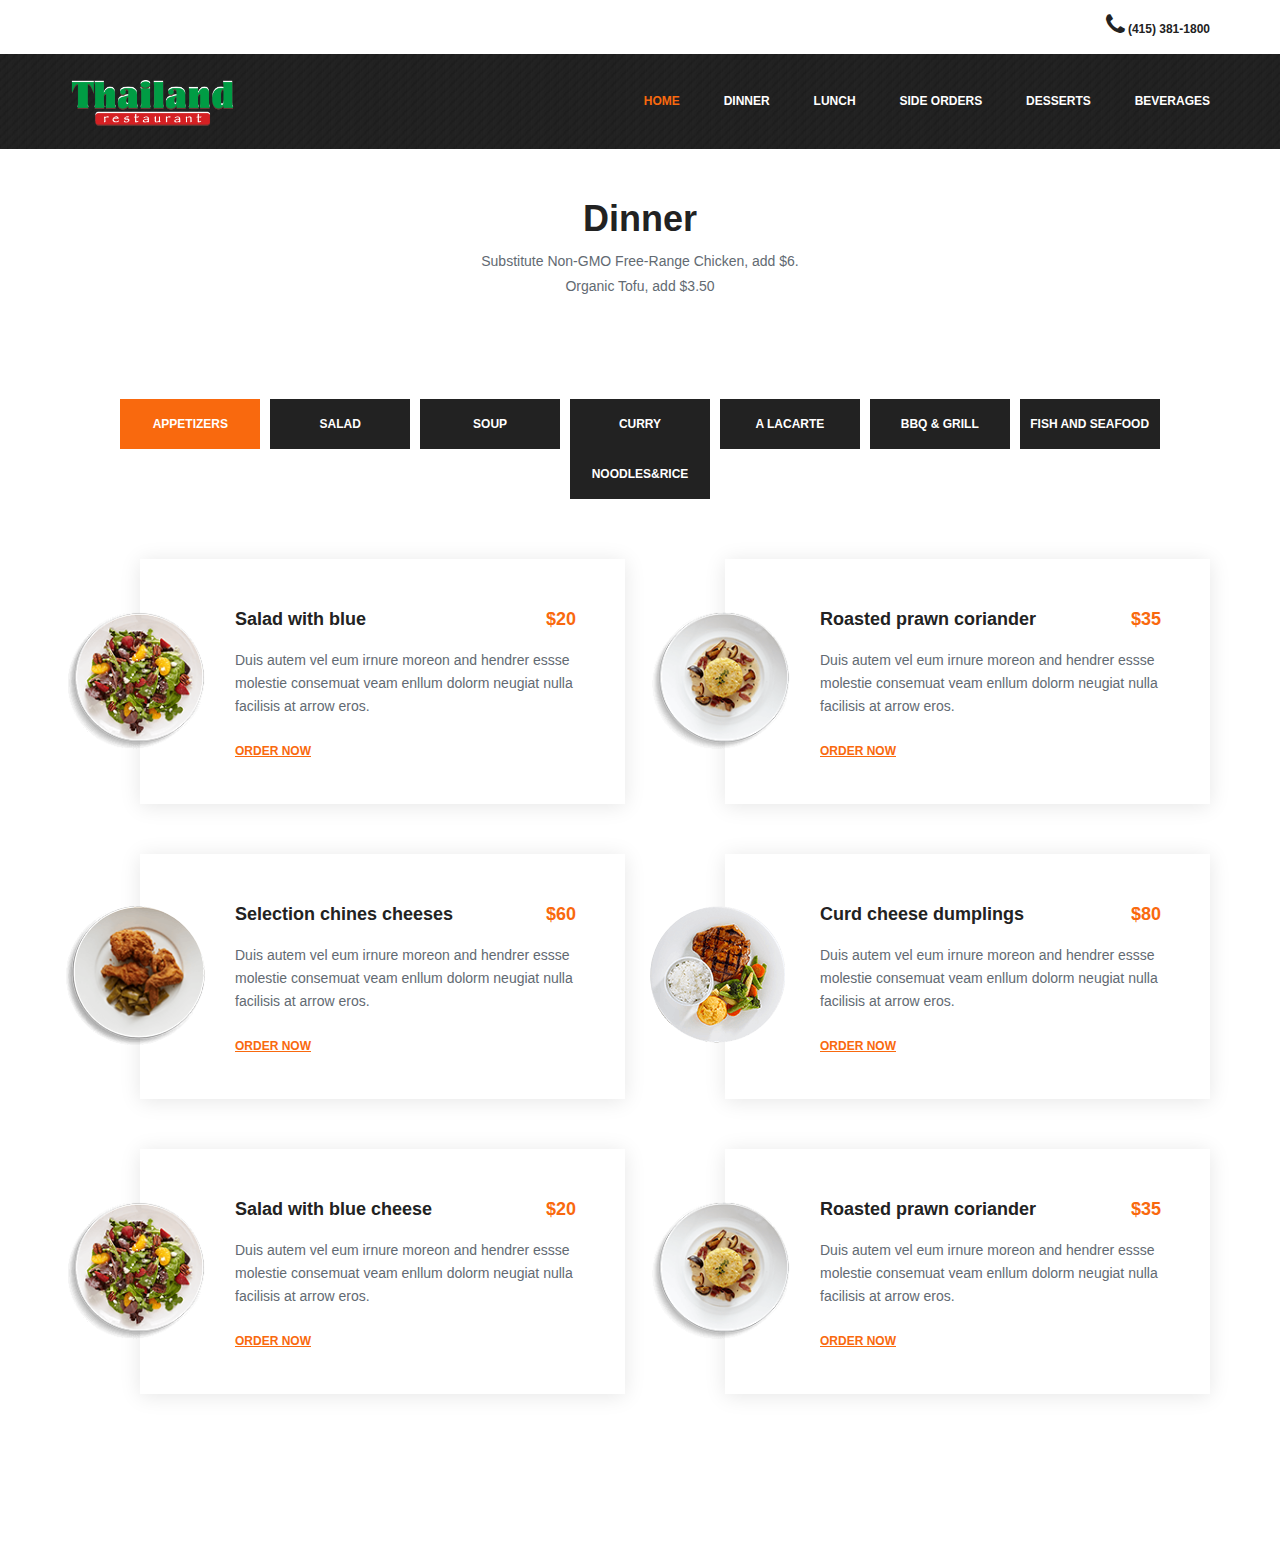
==== commit de1113c6: "changes in dinner page" ====
--- a/dinner.html
+++ b/dinner.html
@@ -5,11 +5,11 @@
 <head>
         <meta charset="utf-8">
         <meta http-equiv="x-ua-compatible" content="ie=edge">
-        <title>Restorent - Home Three</title>
+        <title>Thailad Food</title>
         <meta name="description" content="">
         <meta name="viewport" content="width=device-width, initial-scale=1">
 
-        <link rel="shortcut icon" type="image/png" href="assets/images/favicon.png">
+        <link rel="shortcut icon" type="image/png" href="assets/images/favicon.jpg">
         <!-- Place favicon.ico in the root directory -->
 
 		<!-- all css here -->
@@ -100,7 +100,7 @@
 							</div>
 						</div>
 					</div>
-					<div class="container" style="margin-top: 50px;">
+					<!-- <div class="container" style="margin-top: 50px;">
 						<div class="row">
 							<div class="col-md-12">
 								<h1 class="text-center">Appetizers</h1>
@@ -202,8 +202,591 @@
                                         </div>
 							</div>
 						</div>
+					</div> -->
+
+					<div class="menu-area menu-area2">
+						<div class="container">
+							<div class="row">
+								<div class="col-xs-12">
+									<div class="tabmenu text-center">
+										<ul>
+											<li class="active"><a href="#Appetizers" data-toggle="tab">Appetizers</a></li>
+											<li><a href="#Salad" data-toggle="tab">
+												Salad</a></li>
+											<li><a href="#Soup" data-toggle="tab">Soup</a></li>
+											<li><a href="#Curry" data-toggle="tab">Curry</a></li>
+											<li><a href="#ALaCarte" data-toggle="tab">A LaCarte</a></li>
+											<li><a href="#BBQGRILL" data-toggle="tab">BBQ & Grill</a></li>
+											<li><a href="#fishandseafood" data-toggle="tab">Fish and Seafood</a></li>
+											<li><a href="#noodlesrice" data-toggle="tab">Noodles&Rice</a></li>
+										</ul>
+									</div>
+								</div>
+							</div>
+							<div class="row">
+								<div class="col-xs-12">
+									<div class="tab-content">
+										<div class="tab-pane fade in active" id="Appetizers">
+											<div class="row">
+												<div class="col-md-6 col-2 col-xs-12">
+													<div class="menu-wrap">
+														<div class="menu-img">
+															<img src="assets/images/menu/1.png" alt="">
+														</div>
+														<div class="menu-content">
+															<h4>Salad with blue <span class="pull-right">$20</span></h4>
+															<p>Duis autem vel eum irnure moreon and hendrer essse molestie consemuat veam enllum dolorm neugiat nulla facilisis at arrow eros.</p>
+															<a href="menu.html">order now</a>
+														</div>
+													</div>
+												</div>
+												<div class="col-md-6 col-2 col-xs-12">
+													<div class="menu-wrap">
+														<div class="menu-img">
+															<img src="assets/images/menu/2.png" alt="">
+														</div>
+														<div class="menu-content">
+															<h4>Roasted prawn coriander<span class="pull-right">$35</span></h4>
+															<p>Duis autem vel eum irnure moreon and hendrer essse molestie consemuat veam enllum dolorm neugiat nulla facilisis at arrow eros.</p>
+															<a href="menu.html">order now</a>
+														</div>
+													</div>
+												</div>
+												<div class="col-md-6 col-2 col-xs-12">
+													<div class="menu-wrap">
+														<div class="menu-img">
+															<img src="assets/images/menu/3.png" alt="">
+														</div>
+														<div class="menu-content">
+															<h4>Selection chines cheeses<span class="pull-right">$60</span></h4>
+															<p>Duis autem vel eum irnure moreon and hendrer essse molestie consemuat veam enllum dolorm neugiat nulla facilisis at arrow eros.</p>
+															<a href="menu.html">order now</a>
+														</div>
+													</div>
+												</div>
+												<div class="col-md-6 col-2 col-xs-12">
+													<div class="menu-wrap">
+														<div class="menu-img">
+															<img src="assets/images/menu/4.png" alt="">
+														</div>
+														<div class="menu-content">
+															<h4>Curd cheese dumplings <span class="pull-right">$80</span></h4>
+															<p>Duis autem vel eum irnure moreon and hendrer essse molestie consemuat veam enllum dolorm neugiat nulla facilisis at arrow eros.</p>
+															<a href="menu.html">order now</a>
+														</div>
+													</div>
+												</div>
+												<div class="col-md-6 col-2 col-xs-12">
+													<div class="menu-wrap">
+														<div class="menu-img">
+															<img src="assets/images/menu/1.png" alt="">
+														</div>
+														<div class="menu-content">
+															<h4>Salad with blue cheese <span class="pull-right">$20</span></h4>
+															<p>Duis autem vel eum irnure moreon and hendrer essse molestie consemuat veam enllum dolorm neugiat nulla facilisis at arrow eros.</p>
+															<a href="menu.html">order now</a>
+														</div>
+													</div>
+												</div>
+												<div class="col-md-6 col-2 col-xs-12">
+													<div class="menu-wrap">
+														<div class="menu-img">
+															<img src="assets/images/menu/2.png" alt="">
+														</div>
+														<div class="menu-content">
+															<h4>Roasted prawn coriander<span class="pull-right">$35</span></h4>
+															<p>Duis autem vel eum irnure moreon and hendrer essse molestie consemuat veam enllum dolorm neugiat nulla facilisis at arrow eros.</p>
+															<a href="menu.html">order now</a>
+														</div>
+													</div>
+												</div>
+												
+											</div>
+										</div>
+										<div class="tab-pane fade" id="Salad">
+											<div class="row">
+												<div class="col-md-6 col-2 col-xs-12">
+													<div class="menu-wrap">
+														<div class="menu-img">
+															<img src="assets/images/menu/1.png" alt="">
+														</div>
+														<div class="menu-content">
+															<h4>Salad with blue cheese <span class="pull-right">$20</span></h4>
+															<p>Duis autem vel eum irnure moreon and hendrer essse molestie consemuat veam enllum dolorm neugiat nulla facilisis at arrow eros.</p>
+															<a href="menu.html">order now</a>
+														</div>
+													</div>
+												</div>
+												<div class="col-md-6 col-2 col-xs-12">
+													<div class="menu-wrap">
+														<div class="menu-img">
+															<img src="assets/images/menu/3.png" alt="">
+														</div>
+														<div class="menu-content">
+															<h4>Roasted prawn coriander<span class="pull-right">$35</span></h4>
+															<p>Duis autem vel eum irnure moreon and hendrer essse molestie consemuat veam enllum dolorm neugiat nulla facilisis at arrow eros.</p>
+															<a href="menu.html">order now</a>
+														</div>
+													</div>
+												</div>
+												<div class="col-md-6 col-2 col-xs-12">
+													<div class="menu-wrap">
+														<div class="menu-img">
+															<img src="assets/images/menu/4.png" alt="">
+														</div>
+														<div class="menu-content">
+															<h4>Selection chines cheeses<span class="pull-right">$60</span></h4>
+															<p>Duis autem vel eum irnure moreon and hendrer essse molestie consemuat veam enllum dolorm neugiat nulla facilisis at arrow eros.</p>
+															<a href="menu.html">order now</a>
+														</div>
+													</div>
+												</div>
+												<div class="col-md-6 col-2 col-xs-12">
+													<div class="menu-wrap">
+														<div class="menu-img">
+															<img src="assets/images/menu/2.png" alt="">
+														</div>
+														<div class="menu-content">
+															<h4>Curd cheese dumplings <span class="pull-right">$80</span></h4>
+															<p>Duis autem vel eum irnure moreon and hendrer essse molestie consemuat veam enllum dolorm neugiat nulla facilisis at arrow eros.</p>
+															<a href="menu.html">order now</a>
+														</div>
+													</div>
+												</div>
+												<div class="col-md-6 col-2 col-xs-12">
+													<div class="menu-wrap">
+														<div class="menu-img">
+															<img src="assets/images/menu/1.png" alt="">
+														</div>
+														<div class="menu-content">
+															<h4>Salad with blue cheese <span class="pull-right">$20</span></h4>
+															<p>Duis autem vel eum irnure moreon and hendrer essse molestie consemuat veam enllum dolorm neugiat nulla facilisis at arrow eros.</p>
+															<a href="menu.html">order now</a>
+														</div>
+													</div>
+												</div>
+												<div class="col-md-6 col-2 col-xs-12">
+													<div class="menu-wrap">
+														<div class="menu-img">
+															<img src="assets/images/menu/3.png" alt="">
+														</div>
+														<div class="menu-content">
+															<h4>Roasted prawn coriander<span class="pull-right">$35</span></h4>
+															<p>Duis autem vel eum irnure moreon and hendrer essse molestie consemuat veam enllum dolorm neugiat nulla facilisis at arrow eros.</p>
+															<a href="menu.html">order now</a>
+														</div>
+													</div>
+												</div>
+												
+											</div>
+										</div>
+										<div class="tab-pane fade" id="Soup">
+											<div class="row">
+												<div class="col-md-6 col-2 col-xs-12">
+													<div class="menu-wrap">
+														<div class="menu-img">
+															<img src="assets/images/menu/4.png" alt="">
+														</div>
+														<div class="menu-content">
+															<h4>Salad  <span class="pull-right">$20</span></h4>
+															<p>Duis autem vel eum irnure moreon and hendrer essse molestie consemuat veam enllum dolorm neugiat nulla facilisis at arrow eros.</p>
+															<a href="menu.html">order now</a>
+														</div>
+													</div>
+												</div>
+												<div class="col-md-6 col-2 col-xs-12">
+													<div class="menu-wrap">
+														<div class="menu-img">
+															<img src="assets/images/menu/3.png" alt="">
+														</div>
+														<div class="menu-content">
+															<h4>Roasted prawn coriander<span class="pull-right">$35</span></h4>
+															<p>Duis autem vel eum irnure moreon and hendrer essse molestie consemuat veam enllum dolorm neugiat nulla facilisis at arrow eros.</p>
+															<a href="menu.html">order now</a>
+														</div>
+													</div>
+												</div>
+												<div class="col-md-6 col-2 col-xs-12">
+													<div class="menu-wrap">
+														<div class="menu-img">
+															<img src="assets/images/menu/2.png" alt="">
+														</div>
+														<div class="menu-content">
+															<h4>Selection chines cheeses<span class="pull-right">$60</span></h4>
+															<p>Duis autem vel eum irnure moreon and hendrer essse molestie consemuat veam enllum dolorm neugiat nulla facilisis at arrow eros.</p>
+															<a href="menu.html">order now</a>
+														</div>
+													</div>
+												</div>
+												<div class="col-md-6 col-2 col-xs-12">
+													<div class="menu-wrap">
+														<div class="menu-img">
+															<img src="assets/images/menu/1.png" alt="">
+														</div>
+														<div class="menu-content">
+															<h4>Curd cheese dumplings <span class="pull-right">$80</span></h4>
+															<p>Duis autem vel eum irnure moreon and hendrer essse molestie consemuat veam enllum dolorm neugiat nulla facilisis at arrow eros.</p>
+															<a href="menu.html">order now</a>
+														</div>
+													</div>
+												</div>
+												<div class="col-md-6 col-2 col-xs-12">
+													<div class="menu-wrap">
+														<div class="menu-img">
+															<img src="assets/images/menu/4.png" alt="">
+														</div>
+														<div class="menu-content">
+															<h4>Salad with blue cheese <span class="pull-right">$20</span></h4>
+															<p>Duis autem vel eum irnure moreon and hendrer essse molestie consemuat veam enllum dolorm neugiat nulla facilisis at arrow eros.</p>
+															<a href="menu.html">order now</a>
+														</div>
+													</div>
+												</div>
+												<div class="col-md-6 col-2 col-xs-12">
+													<div class="menu-wrap">
+														<div class="menu-img">
+															<img src="assets/images/menu/3.png" alt="">
+														</div>
+														<div class="menu-content">
+															<h4>Roasted prawn coriander<span class="pull-right">$35</span></h4>
+															<p>Duis autem vel eum irnure moreon and hendrer essse molestie consemuat veam enllum dolorm neugiat nulla facilisis at arrow eros.</p>
+															<a href="menu.html">order now</a>
+														</div>
+													</div>
+												</div>
+												
+											</div>
+										</div>
+										<div class="tab-pane fade" id="Curry">
+											<div class="row">
+												<div class="col-md-6 col-2 col-xs-12">
+													<div class="menu-wrap">
+														<div class="menu-img">
+															<img src="assets/images/menu/4.png" alt="">
+														</div>
+														<div class="menu-content">
+															<h4>Salad  <span class="pull-right">$20</span></h4>
+															<p>Duis autem vel eum irnure moreon and hendrer essse molestie consemuat veam enllum dolorm neugiat nulla facilisis at arrow eros.</p>
+															<a href="menu.html">order now</a>
+														</div>
+													</div>
+												</div>
+												
+												<div class="col-md-6 col-2 col-xs-12">
+													<div class="menu-wrap">
+														<div class="menu-img">
+															<img src="assets/images/menu/4.png" alt="">
+														</div>
+														<div class="menu-content">
+															<h4>Salad with blue cheese <span class="pull-right">$20</span></h4>
+															<p>Duis autem vel eum irnure moreon and hendrer essse molestie consemuat veam enllum dolorm neugiat nulla facilisis at arrow eros.</p>
+															<a href="menu.html">order now</a>
+														</div>
+													</div>
+												</div>
+												<div class="col-md-6 col-2 col-xs-12">
+													<div class="menu-wrap">
+														<div class="menu-img">
+															<img src="assets/images/menu/3.png" alt="">
+														</div>
+														<div class="menu-content">
+															<h4>Roasted prawn coriander<span class="pull-right">$35</span></h4>
+															<p>Duis autem vel eum irnure moreon and hendrer essse molestie consemuat veam enllum dolorm neugiat nulla facilisis at arrow eros.</p>
+															<a href="menu.html">order now</a>
+														</div>
+													</div>
+												</div>
+												
+											</div>
+										</div>
+										<div class="tab-pane fade" id="
+										ALaCarte">
+											<div class="row">
+												<div class="col-md-6 col-2 col-xs-12">
+													<div class="menu-wrap">
+														<div class="menu-img">
+															<img src="assets/images/menu/4.png" alt="">
+														</div>
+														<div class="menu-content">
+															<h4>Salad  <span class="pull-right">$20</span></h4>
+															<p>Duis autem vel eum irnure moreon and hendrer essse molestie consemuat veam enllum dolorm neugiat nulla facilisis at arrow eros.</p>
+															<a href="menu.html">order now</a>
+														</div>
+													</div>
+												</div>
+												<div class="col-md-6 col-2 col-xs-12">
+													<div class="menu-wrap">
+														<div class="menu-img">
+															<img src="assets/images/menu/3.png" alt="">
+														</div>
+														<div class="menu-content">
+															<h4>Roasted prawn coriander<span class="pull-right">$35</span></h4>
+															<p>Duis autem vel eum irnure moreon and hendrer essse molestie consemuat veam enllum dolorm neugiat nulla facilisis at arrow eros.</p>
+															<a href="menu.html">order now</a>
+														</div>
+													</div>
+												</div>
+												<div class="col-md-6 col-2 col-xs-12">
+													<div class="menu-wrap">
+														<div class="menu-img">
+															<img src="assets/images/menu/2.png" alt="">
+														</div>
+														<div class="menu-content">
+															<h4>Selection chines cheeses<span class="pull-right">$60</span></h4>
+															<p>Duis autem vel eum irnure moreon and hendrer essse molestie consemuat veam enllum dolorm neugiat nulla facilisis at arrow eros.</p>
+															<a href="menu.html">order now</a>
+														</div>
+													</div>
+												</div>
+												<div class="col-md-6 col-2 col-xs-12">
+													<div class="menu-wrap">
+														<div class="menu-img">
+															<img src="assets/images/menu/1.png" alt="">
+														</div>
+														<div class="menu-content">
+															<h4>Curd cheese dumplings <span class="pull-right">$80</span></h4>
+															<p>Duis autem vel eum irnure moreon and hendrer essse molestie consemuat veam enllum dolorm neugiat nulla facilisis at arrow eros.</p>
+															<a href="menu.html">order now</a>
+														</div>
+													</div>
+												</div>
+												<div class="col-md-6 col-2 col-xs-12">
+													<div class="menu-wrap">
+														<div class="menu-img">
+															<img src="assets/images/menu/4.png" alt="">
+														</div>
+														<div class="menu-content">
+															<h4>Salad with blue cheese <span class="pull-right">$20</span></h4>
+															<p>Duis autem vel eum irnure moreon and hendrer essse molestie consemuat veam enllum dolorm neugiat nulla facilisis at arrow eros.</p>
+															<a href="menu.html">order now</a>
+														</div>
+													</div>
+												</div>
+												<div class="col-md-6 col-2 col-xs-12">
+													<div class="menu-wrap">
+														<div class="menu-img">
+															<img src="assets/images/menu/3.png" alt="">
+														</div>
+														<div class="menu-content">
+															<h4>Roasted prawn coriander<span class="pull-right">$35</span></h4>
+															<p>Duis autem vel eum irnure moreon and hendrer essse molestie consemuat veam enllum dolorm neugiat nulla facilisis at arrow eros.</p>
+															<a href="menu.html">order now</a>
+														</div>
+													</div>
+												</div>
+												
+											</div>
+										</div>
+										<div class="tab-pane fade" id="BBQGRILL">
+											<div class="row">
+												<div class="col-md-6 col-2 col-xs-12">
+													<div class="menu-wrap">
+														<div class="menu-img">
+															<img src="assets/images/menu/4.png" alt="">
+														</div>
+														<div class="menu-content">
+															<h4>Salad  <span class="pull-right">$20</span></h4>
+															<p>Duis autem vel eum irnure moreon and hendrer essse molestie consemuat veam enllum dolorm neugiat nulla facilisis at arrow eros.</p>
+															<a href="menu.html">order now</a>
+														</div>
+													</div>
+												</div>
+												
+											</div>
+										</div>
+										<div class="tab-pane fade" id="fishandseafood">
+											<div class="row">
+												<div class="col-md-6 col-2 col-xs-12">
+													<div class="menu-wrap">
+														<div class="menu-img">
+															<img src="assets/images/menu/4.png" alt="">
+														</div>
+														<div class="menu-content">
+															<h4>Salad  <span class="pull-right">$20</span></h4>
+															<p>Duis autem vel eum irnure moreon and hendrer essse molestie consemuat veam enllum dolorm neugiat nulla facilisis at arrow eros.</p>
+															<a href="menu.html">order now</a>
+														</div>
+													</div>
+												</div>
+												<div class="col-md-6 col-2 col-xs-12">
+													<div class="menu-wrap">
+														<div class="menu-img">
+															<img src="assets/images/menu/3.png" alt="">
+														</div>
+														<div class="menu-content">
+															<h4>Roasted prawn coriander<span class="pull-right">$35</span></h4>
+															<p>Duis autem vel eum irnure moreon and hendrer essse molestie consemuat veam enllum dolorm neugiat nulla facilisis at arrow eros.</p>
+															<a href="menu.html">order now</a>
+														</div>
+													</div>
+												</div>
+												<div class="col-md-6 col-2 col-xs-12">
+													<div class="menu-wrap">
+														<div class="menu-img">
+															<img src="assets/images/menu/2.png" alt="">
+														</div>
+														<div class="menu-content">
+															<h4>Selection chines cheeses<span class="pull-right">$60</span></h4>
+															<p>Duis autem vel eum irnure moreon and hendrer essse molestie consemuat veam enllum dolorm neugiat nulla facilisis at arrow eros.</p>
+															<a href="menu.html">order now</a>
+														</div>
+													</div>
+												</div>
+												<div class="col-md-6 col-2 col-xs-12">
+													<div class="menu-wrap">
+														<div class="menu-img">
+															<img src="assets/images/menu/1.png" alt="">
+														</div>
+														<div class="menu-content">
+															<h4>Curd cheese dumplings <span class="pull-right">$80</span></h4>
+															<p>Duis autem vel eum irnure moreon and hendrer essse molestie consemuat veam enllum dolorm neugiat nulla facilisis at arrow eros.</p>
+															<a href="menu.html">order now</a>
+														</div>
+													</div>
+												</div>
+												<div class="col-md-6 col-2 col-xs-12">
+													<div class="menu-wrap">
+														<div class="menu-img">
+															<img src="assets/images/menu/4.png" alt="">
+														</div>
+														<div class="menu-content">
+															<h4>Salad with blue cheese <span class="pull-right">$20</span></h4>
+															<p>Duis autem vel eum irnure moreon and hendrer essse molestie consemuat veam enllum dolorm neugiat nulla facilisis at arrow eros.</p>
+															<a href="menu.html">order now</a>
+														</div>
+													</div>
+												</div>
+												<div class="col-md-6 col-2 col-xs-12">
+													<div class="menu-wrap">
+														<div class="menu-img">
+															<img src="assets/images/menu/3.png" alt="">
+														</div>
+														<div class="menu-content">
+															<h4>Roasted prawn coriander<span class="pull-right">$35</span></h4>
+															<p>Duis autem vel eum irnure moreon and hendrer essse molestie consemuat veam enllum dolorm neugiat nulla facilisis at arrow eros.</p>
+															<a href="menu.html">order now</a>
+														</div>
+													</div>
+												</div>
+												
+											</div>
+										</div>
+										<div class="tab-pane fade" id="noodlesrice">
+											<div class="row">
+												<div class="col-md-6 col-2 col-xs-12">
+													<div class="menu-wrap">
+														<div class="menu-img">
+															<img src="assets/images/menu/4.png" alt="">
+														</div>
+														<div class="menu-content">
+															<h4>Salad  <span class="pull-right">$20</span></h4>
+															<p>Duis autem vel eum irnure moreon and hendrer essse molestie consemuat veam enllum dolorm neugiat nulla facilisis at arrow eros.</p>
+															<a href="menu.html">order now</a>
+														</div>
+													</div>
+												</div>
+												<div class="col-md-6 col-2 col-xs-12">
+													<div class="menu-wrap">
+														<div class="menu-img">
+															<img src="assets/images/menu/3.png" alt="">
+														</div>
+														<div class="menu-content">
+															<h4>Roasted prawn coriander<span class="pull-right">$35</span></h4>
+															<p>Duis autem vel eum irnure moreon and hendrer essse molestie consemuat veam enllum dolorm neugiat nulla facilisis at arrow eros.</p>
+															<a href="menu.html">order now</a>
+														</div>
+													</div>
+												</div>
+												<div class="col-md-6 col-2 col-xs-12">
+													<div class="menu-wrap">
+														<div class="menu-img">
+															<img src="assets/images/menu/2.png" alt="">
+														</div>
+														<div class="menu-content">
+															<h4>Selection chines cheeses<span class="pull-right">$60</span></h4>
+															<p>Duis autem vel eum irnure moreon and hendrer essse molestie consemuat veam enllum dolorm neugiat nulla facilisis at arrow eros.</p>
+															<a href="menu.html">order now</a>
+														</div>
+													</div>
+												</div>
+												<div class="col-md-6 col-2 col-xs-12">
+													<div class="menu-wrap">
+														<div class="menu-img">
+															<img src="assets/images/menu/1.png" alt="">
+														</div>
+														<div class="menu-content">
+															<h4>Curd cheese dumplings <span class="pull-right">$80</span></h4>
+															<p>Duis autem vel eum irnure moreon and hendrer essse molestie consemuat veam enllum dolorm neugiat nulla facilisis at arrow eros.</p>
+															<a href="menu.html">order now</a>
+														</div>
+													</div>
+												</div>
+												<div class="col-md-6 col-2 col-xs-12">
+													<div class="menu-wrap">
+														<div class="menu-img">
+															<img src="assets/images/menu/4.png" alt="">
+														</div>
+														<div class="menu-content">
+															<h4>Salad with blue cheese <span class="pull-right">$20</span></h4>
+															<p>Duis autem vel eum irnure moreon and hendrer essse molestie consemuat veam enllum dolorm neugiat nulla facilisis at arrow eros.</p>
+															<a href="menu.html">order now</a>
+														</div>
+													</div>
+												</div>
+												<div class="col-md-6 col-2 col-xs-12">
+													<div class="menu-wrap">
+														<div class="menu-img">
+															<img src="assets/images/menu/3.png" alt="">
+														</div>
+														<div class="menu-content">
+															<h4>Roasted prawn coriander<span class="pull-right">$35</span></h4>
+															<p>Duis autem vel eum irnure moreon and hendrer essse molestie consemuat veam enllum dolorm neugiat nulla facilisis at arrow eros.</p>
+															<a href="menu.html">order now</a>
+														</div>
+													</div>
+												</div>
+												<!--  -->
+											</div>
+										</div>
+									</div>
+								</div>
+							</div>
+						</div>
 					</div>
 
 
+
+
+
+
+
+
+
+						<!-- jquery latest version -->
+						<script src="assets/js/vendor/jquery-1.12.4.min.js"></script>
+						<!-- bootstrap js -->
+						<script src="assets/js/bootstrap.min.js"></script>
+						<!-- owl.carousel.2.0.0-beta.2.4 css -->
+						<script src="assets/js/owl.carousel.min.js"></script>
+						<!-- counterup.main.js -->
+						<script src="assets/js/counterup.main.js"></script>
+						<!-- isotope.pkgd.min.js -->
+						<script src="assets/js/imagesloaded.pkgd.min.js"></script>
+						<!-- isotope.pkgd.min.js -->
+						<script src="assets/js/isotope.pkgd.min.js"></script>
+						<!-- jquery.waypoints.min.js -->
+						<script src="assets/js/jquery.waypoints.min.js"></script>
+						<!-- jquery.slicknav.min.js -->
+						<script src="assets/js/jquery.slicknav.min.js"></script>
+						<!-- jquery.magnific-popup.min.js -->
+						<script src="assets/js/jquery.magnific-popup.min.js"></script>
+						<!-- jquery.particleground.min.js -->
+						<script src="assets/js/jquery.particleground.min.js"></script>
+						<!-- wow js -->
+						<script src="assets/js/wow.min.js"></script>
+						<!-- plugins js -->
+						<script src="assets/js/plugins.js"></script>
+						<!-- main js -->
+						<script src="assets/js/scripts.js"></script>
 			</body>
 			</html>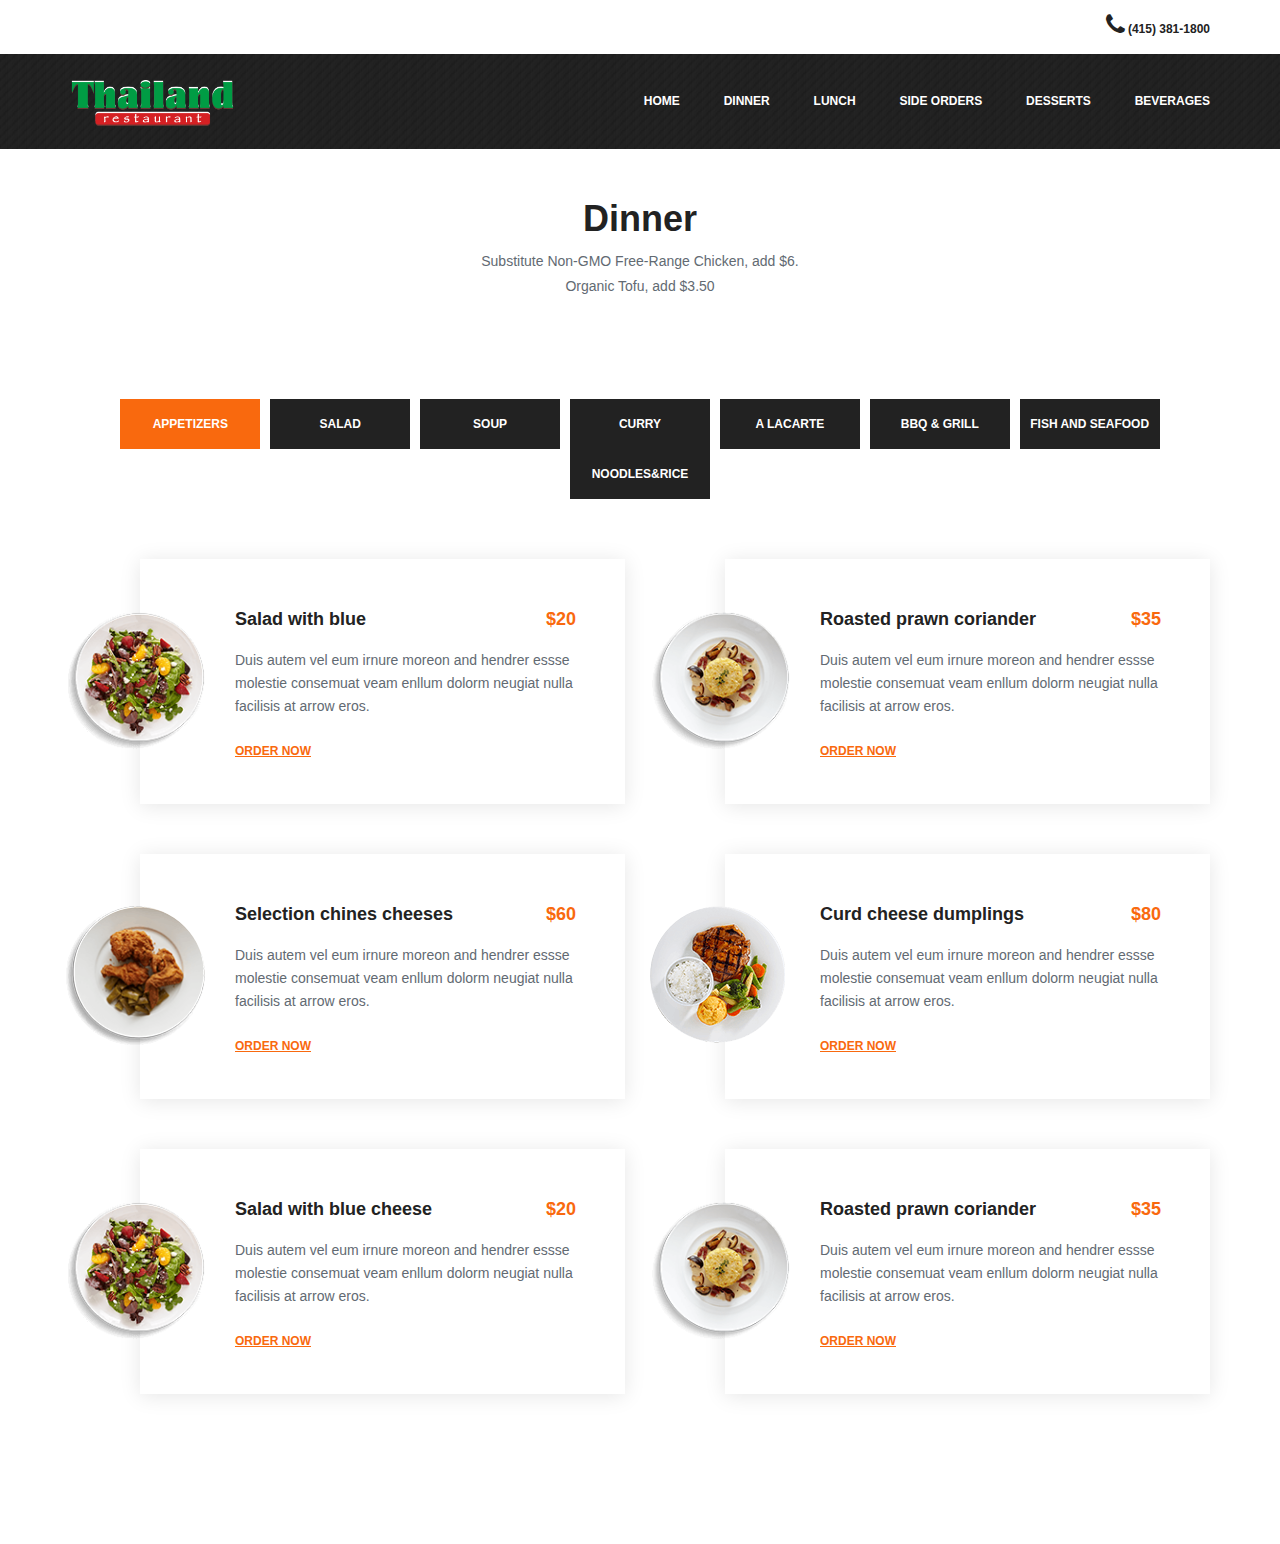
==== commit c5ce22f2: "lunch page created" ====
--- a/dinner.html
+++ b/dinner.html
@@ -65,10 +65,10 @@
 								<div class="col-md-10 col-sm-9 hidden-xs">
 									<div class="mainmenu text-right">
 										<ul id="navigation">
-											<li class="active"><a href="index.html">Home</a>
+											<li><a href="index.html">Home</a>
 											</li>
 											<li><a href="dinner.html">Dinner</a></li>
-											<li><a href="menu.html">Lunch</a></li>
+											<li><a href="lunch.html">Lunch</a></li>
 											<li><a href="blog.html">Side Orders</a>
 											</li>
 											<li><a href="shop.html">Desserts</a>
--- a/assets/css/styles.css
+++ b/assets/css/styles.css
@@ -1687,7 +1687,7 @@
     color: #f9690e;
 }
 ol{
-	list-style:none;
+
 }
 .comment-wrapper {
     position: relative;
@@ -1991,6 +1991,7 @@
 .shop-list-area .shop-img{
     float: left;
     width: 50%;
+    height: 350px;
 }
 .shop-list-area .shop-img img{
     visibility: hidden;
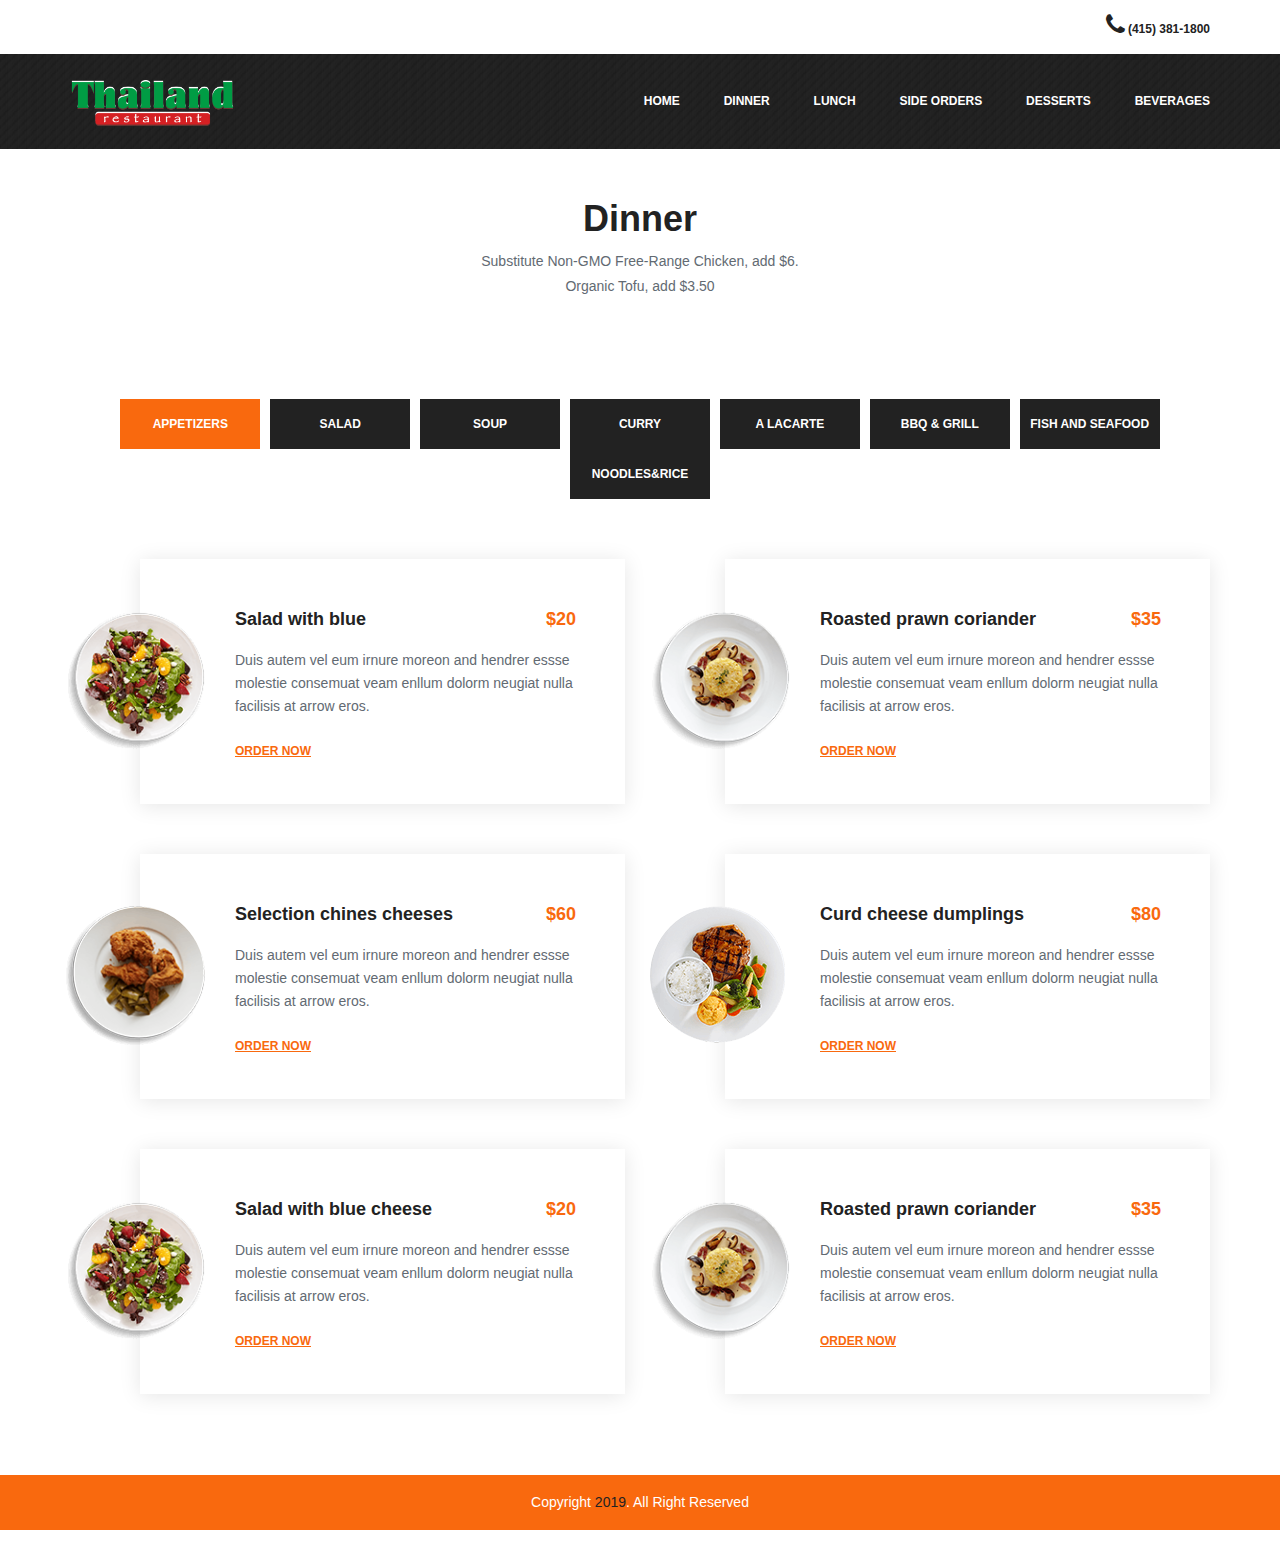
==== commit 079f0d40: "chnages" ====
--- a/dinner.html
+++ b/dinner.html
@@ -69,12 +69,12 @@
 											</li>
 											<li><a href="dinner.html">Dinner</a></li>
 											<li><a href="lunch.html">Lunch</a></li>
-											<li><a href="blog.html">Side Orders</a>
+											<li><a href="sideorders.html">Side Orders</a>
 											</li>
-											<li><a href="shop.html">Desserts</a>
+											<li><a href="dessert.html">Desserts</a>
 												
 											</li>
-											<li><a href="contact.html">Beverages</a></li>
+											<li><a href="beverages.html">Beverages</a></li>
 
 										</ul>
 									</div>
@@ -753,6 +753,20 @@
 							</div>
 						</div>
 					</div>
+
+					<footer class="footer-area">
+							
+							<div class="footer-bottom-area text-center">
+								<div class="container">
+									<div class="row">
+										<div class="col-xs-12">
+											Copyright <span>2019</span>. All Right Reserved
+										</div>
+									</div>
+								</div>
+							</div>
+						</footer>
+
 
 
 
--- a/assets/css/styles.css
+++ b/assets/css/styles.css
@@ -36,7 +36,7 @@
 .floatright {float:right}
 img {
 	max-width:100%;
-	height:auto
+	
 }
 .fix {overflow:hidden}
 p {
@@ -113,7 +113,7 @@
 .bg-img-2{background: url(../images/bg/4.jpg) no-repeat center center / cover}
 .bg-img-3{background: url(../images/bg/5.jpg) no-repeat center center / cover}
 
-.ptb-100{padding: 100px 0px;}
+
 .mb-50{margin-bottom: 50px;}
 .mb-30{margin-bottom: 30px;}
 /*--------------header-area start------------*/
@@ -1062,7 +1062,7 @@
 
 /*------------blog-area start-------------*/
 .blog-area{
-    padding: 100px 0px 50px;
+    
 }
 .blog-wrap{
     margin-bottom: 50px;
@@ -1161,7 +1161,7 @@
     top: 0;
     width: 100%;
     height: 100%;
-    background: #222;
+  
     content: "";
     opacity: .2;
     -ms-filter:"progid:DXImageTransform.Microsoft.Alpha(Opacity=20)";
@@ -1990,8 +1990,7 @@
 }
 .shop-list-area .shop-img{
     float: left;
-    width: 50%;
-    height: 350px;
+    
 }
 .shop-list-area .shop-img img{
     visibility: hidden;
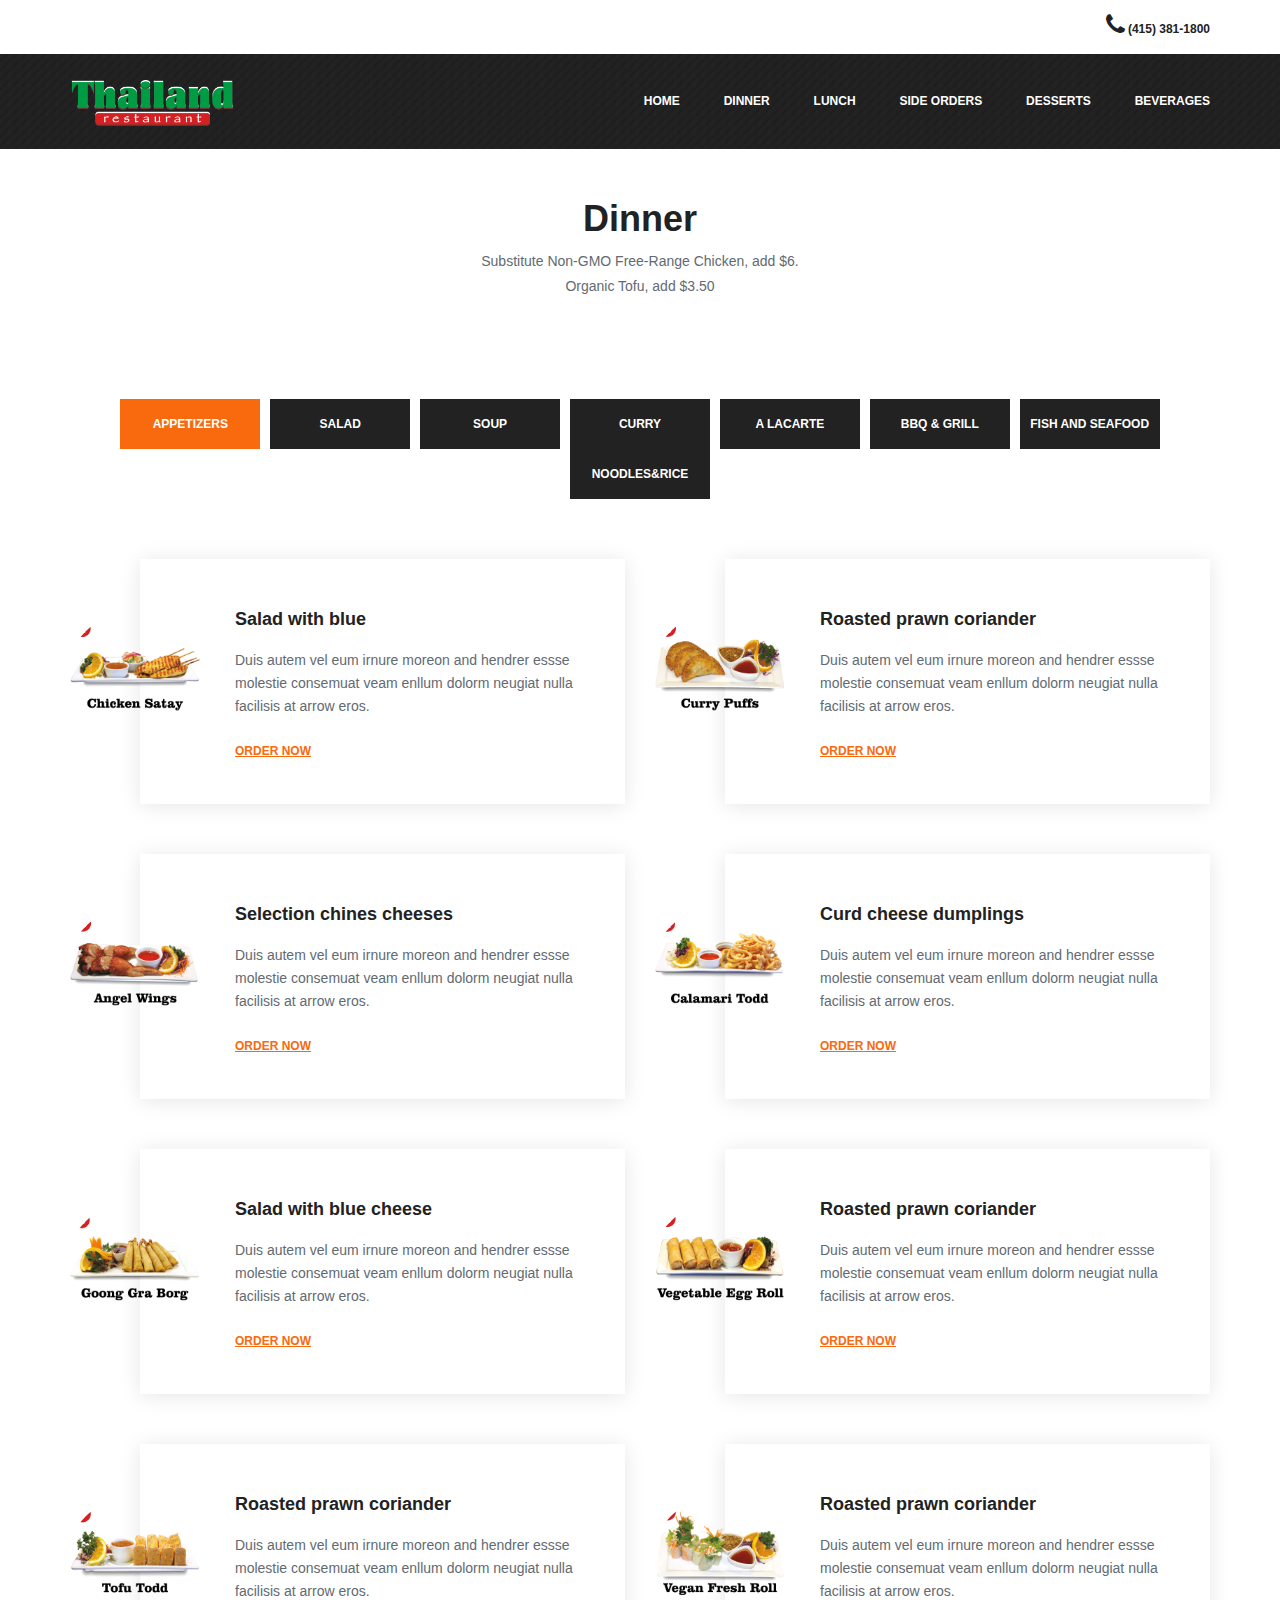
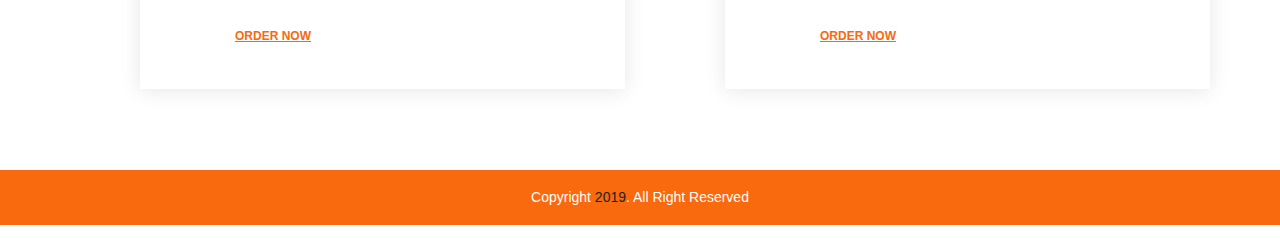
==== commit ddfea188: "chnages in images" ====
--- a/dinner.html
+++ b/dinner.html
@@ -111,9 +111,9 @@
                                                 <img src="assets/images/food10.png" alt="">
                                             </div>
                                             <div class="menu-content">
-                                                <h4>Salad with blue cheese <span class="pull-right">$20</span></h4>
+                                                <h4>Salad with blue cheese </h4>
                                                 <p>Duis autem vel eum irnure moreon and hendrer essse molestie consemuat veam enllum dolorm neugiat nulla facilisis at arrow eros.</p>
-                                                <a href="menu.html">order now</a>
+                                                <a>order now</a>
                                             </div>
                                         </div>
 							</div>
@@ -123,9 +123,9 @@
                                                 <img src="assets/images/food10.png" alt="">
                                             </div>
                                             <div class="menu-content">
-                                                <h4>Salad with blue cheese <span class="pull-right">$20</span></h4>
+                                                <h4>Salad with blue cheese </h4>
                                                 <p>Duis autem vel eum irnure moreon and hendrer essse molestie consemuat veam enllum dolorm neugiat nulla facilisis at arrow eros.</p>
-                                                <a href="menu.html">order now</a>
+                                                <a>order now</a>
                                             </div>
                                         </div>
 							</div>
@@ -135,9 +135,9 @@
                                                 <img src="assets/images/food10.png" alt="">
                                             </div>
                                             <div class="menu-content">
-                                                <h4>Salad with blue cheese <span class="pull-right">$20</span></h4>
+                                                <h4>Salad with blue cheese </h4>
                                                 <p>Duis autem vel eum irnure moreon and hendrer essse molestie consemuat veam enllum dolorm neugiat nulla facilisis at arrow eros.</p>
-                                                <a href="menu.html">order now</a>
+                                                <a>order now</a>
                                             </div>
                                         </div>
 							</div>
@@ -147,9 +147,9 @@
                                                 <img src="assets/images/food10.png" alt="">
                                             </div>
                                             <div class="menu-content">
-                                                <h4>Salad with blue cheese <span class="pull-right">$20</span></h4>
+                                                <h4>Salad with blue cheese </h4>
                                                 <p>Duis autem vel eum irnure moreon and hendrer essse molestie consemuat veam enllum dolorm neugiat nulla facilisis at arrow eros.</p>
-                                                <a href="menu.html">order now</a>
+                                                <a>order now</a>
                                             </div>
                                         </div>
 							</div>
@@ -159,9 +159,9 @@
                                                 <img src="assets/images/food10.png" alt="">
                                             </div>
                                             <div class="menu-content">
-                                                <h4>Salad with blue cheese <span class="pull-right">$20</span></h4>
+                                                <h4>Salad with blue cheese </h4>
                                                 <p>Duis autem vel eum irnure moreon and hendrer essse molestie consemuat veam enllum dolorm neugiat nulla facilisis at arrow eros.</p>
-                                                <a href="menu.html">order now</a>
+                                                <a>order now</a>
                                             </div>
                                         </div>
 							</div>
@@ -171,9 +171,9 @@
                                                 <img src="assets/images/food10.png" alt="">
                                             </div>
                                             <div class="menu-content">
-                                                <h4>Salad with blue cheese <span class="pull-right">$20</span></h4>
+                                                <h4>Salad with blue cheese </h4>
                                                 <p>Duis autem vel eum irnure moreon and hendrer essse molestie consemuat veam enllum dolorm neugiat nulla facilisis at arrow eros.</p>
-                                                <a href="menu.html">order now</a>
+                                                <a>order now</a>
                                             </div>
                                         </div>
 							</div>
@@ -183,9 +183,9 @@
                                                 <img src="assets/images/food10.png" alt="">
                                             </div>
                                             <div class="menu-content">
-                                                <h4>Salad with blue cheese <span class="pull-right">$20</span></h4>
+                                                <h4>Salad with blue cheese </h4>
                                                 <p>Duis autem vel eum irnure moreon and hendrer essse molestie consemuat veam enllum dolorm neugiat nulla facilisis at arrow eros.</p>
-                                                <a href="menu.html">order now</a>
+                                                <a>order now</a>
                                             </div>
                                         </div>
 							</div>
@@ -195,9 +195,9 @@
                                                 <img src="assets/images/food10.png" alt="">
                                             </div>
                                             <div class="menu-content">
-                                                <h4>Salad with blue cheese <span class="pull-right">$20</span></h4>
+                                                <h4>Salad with blue cheese </h4>
                                                 <p>Duis autem vel eum irnure moreon and hendrer essse molestie consemuat veam enllum dolorm neugiat nulla facilisis at arrow eros.</p>
-                                                <a href="menu.html">order now</a>
+                                                <a>order now</a>
                                             </div>
                                         </div>
 							</div>
@@ -231,75 +231,99 @@
 												<div class="col-md-6 col-2 col-xs-12">
 													<div class="menu-wrap">
 														<div class="menu-img">
-															<img src="assets/images/menu/1.png" alt="">
-														</div>
-														<div class="menu-content">
-															<h4>Salad with blue <span class="pull-right">$20</span></h4>
-															<p>Duis autem vel eum irnure moreon and hendrer essse molestie consemuat veam enllum dolorm neugiat nulla facilisis at arrow eros.</p>
-															<a href="menu.html">order now</a>
-														</div>
-													</div>
-												</div>
-												<div class="col-md-6 col-2 col-xs-12">
-													<div class="menu-wrap">
-														<div class="menu-img">
-															<img src="assets/images/menu/2.png" alt="">
-														</div>
-														<div class="menu-content">
-															<h4>Roasted prawn coriander<span class="pull-right">$35</span></h4>
-															<p>Duis autem vel eum irnure moreon and hendrer essse molestie consemuat veam enllum dolorm neugiat nulla facilisis at arrow eros.</p>
-															<a href="menu.html">order now</a>
-														</div>
-													</div>
-												</div>
-												<div class="col-md-6 col-2 col-xs-12">
-													<div class="menu-wrap">
-														<div class="menu-img">
-															<img src="assets/images/menu/3.png" alt="">
-														</div>
-														<div class="menu-content">
-															<h4>Selection chines cheeses<span class="pull-right">$60</span></h4>
-															<p>Duis autem vel eum irnure moreon and hendrer essse molestie consemuat veam enllum dolorm neugiat nulla facilisis at arrow eros.</p>
-															<a href="menu.html">order now</a>
-														</div>
-													</div>
-												</div>
-												<div class="col-md-6 col-2 col-xs-12">
-													<div class="menu-wrap">
-														<div class="menu-img">
-															<img src="assets/images/menu/4.png" alt="">
-														</div>
-														<div class="menu-content">
-															<h4>Curd cheese dumplings <span class="pull-right">$80</span></h4>
-															<p>Duis autem vel eum irnure moreon and hendrer essse molestie consemuat veam enllum dolorm neugiat nulla facilisis at arrow eros.</p>
-															<a href="menu.html">order now</a>
-														</div>
-													</div>
-												</div>
-												<div class="col-md-6 col-2 col-xs-12">
-													<div class="menu-wrap">
-														<div class="menu-img">
-															<img src="assets/images/menu/1.png" alt="">
-														</div>
-														<div class="menu-content">
-															<h4>Salad with blue cheese <span class="pull-right">$20</span></h4>
-															<p>Duis autem vel eum irnure moreon and hendrer essse molestie consemuat veam enllum dolorm neugiat nulla facilisis at arrow eros.</p>
-															<a href="menu.html">order now</a>
-														</div>
-													</div>
-												</div>
-												<div class="col-md-6 col-2 col-xs-12">
-													<div class="menu-wrap">
-														<div class="menu-img">
-															<img src="assets/images/menu/2.png" alt="">
-														</div>
-														<div class="menu-content">
-															<h4>Roasted prawn coriander<span class="pull-right">$35</span></h4>
-															<p>Duis autem vel eum irnure moreon and hendrer essse molestie consemuat veam enllum dolorm neugiat nulla facilisis at arrow eros.</p>
-															<a href="menu.html">order now</a>
-														</div>
-													</div>
-												</div>
+															<img src="assets/images/food1.png" alt="">
+														</div>
+														<div class="menu-content">
+															<h4>Salad with blue </h4>
+															<p>Duis autem vel eum irnure moreon and hendrer essse molestie consemuat veam enllum dolorm neugiat nulla facilisis at arrow eros.</p>
+															<a>order now</a>
+														</div>
+													</div>
+												</div>
+												<div class="col-md-6 col-2 col-xs-12">
+													<div class="menu-wrap">
+														<div class="menu-img">
+															<img src="assets/images/food2.png" alt="">
+														</div>
+														<div class="menu-content">
+															<h4>Roasted prawn coriander</h4>
+															<p>Duis autem vel eum irnure moreon and hendrer essse molestie consemuat veam enllum dolorm neugiat nulla facilisis at arrow eros.</p>
+															<a>order now</a>
+														</div>
+													</div>
+												</div>
+												<div class="col-md-6 col-2 col-xs-12">
+													<div class="menu-wrap">
+														<div class="menu-img">
+															<img src="assets/images/food3.png" alt="">
+														</div>
+														<div class="menu-content">
+															<h4>Selection chines cheeses</h4>
+															<p>Duis autem vel eum irnure moreon and hendrer essse molestie consemuat veam enllum dolorm neugiat nulla facilisis at arrow eros.</p>
+															<a>order now</a>
+														</div>
+													</div>
+												</div>
+												<div class="col-md-6 col-2 col-xs-12">
+													<div class="menu-wrap">
+														<div class="menu-img">
+															<img src="assets/images/food4.png" alt="">
+														</div>
+														<div class="menu-content">
+															<h4>Curd cheese dumplings </h4>
+															<p>Duis autem vel eum irnure moreon and hendrer essse molestie consemuat veam enllum dolorm neugiat nulla facilisis at arrow eros.</p>
+															<a>order now</a>
+														</div>
+													</div>
+												</div>
+												<div class="col-md-6 col-2 col-xs-12">
+													<div class="menu-wrap">
+														<div class="menu-img">
+															<img src="assets/images/food5.png" alt="">
+														</div>
+														<div class="menu-content">
+															<h4>Salad with blue cheese </h4>
+															<p>Duis autem vel eum irnure moreon and hendrer essse molestie consemuat veam enllum dolorm neugiat nulla facilisis at arrow eros.</p>
+															<a>order now</a>
+														</div>
+													</div>
+												</div>
+												<div class="col-md-6 col-2 col-xs-12">
+													<div class="menu-wrap">
+														<div class="menu-img">
+															<img src="assets/images/food6.png" alt="">
+														</div>
+														<div class="menu-content">
+															<h4>Roasted prawn coriander</h4>
+															<p>Duis autem vel eum irnure moreon and hendrer essse molestie consemuat veam enllum dolorm neugiat nulla facilisis at arrow eros.</p>
+															<a>order now</a>
+														</div>
+													</div>
+												</div>
+												<div class="col-md-6 col-2 col-xs-12">
+														<div class="menu-wrap">
+															<div class="menu-img">
+																<img src="assets/images/food7.png" alt="">
+															</div>
+															<div class="menu-content">
+																<h4>Roasted prawn coriander</h4>
+																<p>Duis autem vel eum irnure moreon and hendrer essse molestie consemuat veam enllum dolorm neugiat nulla facilisis at arrow eros.</p>
+																<a>order now</a>
+															</div>
+														</div>
+													</div>
+													<div class="col-md-6 col-2 col-xs-12">
+															<div class="menu-wrap">
+																<div class="menu-img">
+																	<img src="assets/images/food8.png" alt="">
+																</div>
+																<div class="menu-content">
+																	<h4>Roasted prawn coriander</h4>
+																	<p>Duis autem vel eum irnure moreon and hendrer essse molestie consemuat veam enllum dolorm neugiat nulla facilisis at arrow eros.</p>
+																	<a>order now</a>
+																</div>
+															</div>
+														</div>
 												
 											</div>
 										</div>
@@ -308,75 +332,87 @@
 												<div class="col-md-6 col-2 col-xs-12">
 													<div class="menu-wrap">
 														<div class="menu-img">
-															<img src="assets/images/menu/1.png" alt="">
-														</div>
-														<div class="menu-content">
-															<h4>Salad with blue cheese <span class="pull-right">$20</span></h4>
-															<p>Duis autem vel eum irnure moreon and hendrer essse molestie consemuat veam enllum dolorm neugiat nulla facilisis at arrow eros.</p>
-															<a href="menu.html">order now</a>
-														</div>
-													</div>
-												</div>
-												<div class="col-md-6 col-2 col-xs-12">
-													<div class="menu-wrap">
-														<div class="menu-img">
-															<img src="assets/images/menu/3.png" alt="">
-														</div>
-														<div class="menu-content">
-															<h4>Roasted prawn coriander<span class="pull-right">$35</span></h4>
-															<p>Duis autem vel eum irnure moreon and hendrer essse molestie consemuat veam enllum dolorm neugiat nulla facilisis at arrow eros.</p>
-															<a href="menu.html">order now</a>
-														</div>
-													</div>
-												</div>
-												<div class="col-md-6 col-2 col-xs-12">
-													<div class="menu-wrap">
-														<div class="menu-img">
-															<img src="assets/images/menu/4.png" alt="">
-														</div>
-														<div class="menu-content">
-															<h4>Selection chines cheeses<span class="pull-right">$60</span></h4>
-															<p>Duis autem vel eum irnure moreon and hendrer essse molestie consemuat veam enllum dolorm neugiat nulla facilisis at arrow eros.</p>
-															<a href="menu.html">order now</a>
-														</div>
-													</div>
-												</div>
-												<div class="col-md-6 col-2 col-xs-12">
-													<div class="menu-wrap">
-														<div class="menu-img">
-															<img src="assets/images/menu/2.png" alt="">
-														</div>
-														<div class="menu-content">
-															<h4>Curd cheese dumplings <span class="pull-right">$80</span></h4>
-															<p>Duis autem vel eum irnure moreon and hendrer essse molestie consemuat veam enllum dolorm neugiat nulla facilisis at arrow eros.</p>
-															<a href="menu.html">order now</a>
-														</div>
-													</div>
-												</div>
-												<div class="col-md-6 col-2 col-xs-12">
-													<div class="menu-wrap">
-														<div class="menu-img">
-															<img src="assets/images/menu/1.png" alt="">
-														</div>
-														<div class="menu-content">
-															<h4>Salad with blue cheese <span class="pull-right">$20</span></h4>
-															<p>Duis autem vel eum irnure moreon and hendrer essse molestie consemuat veam enllum dolorm neugiat nulla facilisis at arrow eros.</p>
-															<a href="menu.html">order now</a>
-														</div>
-													</div>
-												</div>
-												<div class="col-md-6 col-2 col-xs-12">
-													<div class="menu-wrap">
-														<div class="menu-img">
-															<img src="assets/images/menu/3.png" alt="">
-														</div>
-														<div class="menu-content">
-															<h4>Roasted prawn coriander<span class="pull-right">$35</span></h4>
-															<p>Duis autem vel eum irnure moreon and hendrer essse molestie consemuat veam enllum dolorm neugiat nulla facilisis at arrow eros.</p>
-															<a href="menu.html">order now</a>
-														</div>
-													</div>
-												</div>
+															<img src="assets/images/food9.png" alt="">
+														</div>
+														<div class="menu-content">
+															<h4>Salad with blue cheese </h4>
+															<p>Duis autem vel eum irnure moreon and hendrer essse molestie consemuat veam enllum dolorm neugiat nulla facilisis at arrow eros.</p>
+															<a>order now</a>
+														</div>
+													</div>
+												</div>
+												<div class="col-md-6 col-2 col-xs-12">
+													<div class="menu-wrap">
+														<div class="menu-img">
+															<img src="assets/images/food10.png" alt="">
+														</div>
+														<div class="menu-content">
+															<h4>Roasted prawn coriander</h4>
+															<p>Duis autem vel eum irnure moreon and hendrer essse molestie consemuat veam enllum dolorm neugiat nulla facilisis at arrow eros.</p>
+															<a>order now</a>
+														</div>
+													</div>
+												</div>
+												<div class="col-md-6 col-2 col-xs-12">
+													<div class="menu-wrap">
+														<div class="menu-img">
+															<img src="assets/images/food11.png" alt="">
+														</div>
+														<div class="menu-content">
+															<h4>Selection chines cheeses</h4>
+															<p>Duis autem vel eum irnure moreon and hendrer essse molestie consemuat veam enllum dolorm neugiat nulla facilisis at arrow eros.</p>
+															<a>order now</a>
+														</div>
+													</div>
+												</div>
+												<div class="col-md-6 col-2 col-xs-12">
+													<div class="menu-wrap">
+														<div class="menu-img">
+															<img src="assets/images/food12.png" alt="">
+														</div>
+														<div class="menu-content">
+															<h4>Curd cheese dumplings </h4>
+															<p>Duis autem vel eum irnure moreon and hendrer essse molestie consemuat veam enllum dolorm neugiat nulla facilisis at arrow eros.</p>
+															<a>order now</a>
+														</div>
+													</div>
+												</div>
+												<div class="col-md-6 col-2 col-xs-12">
+													<div class="menu-wrap">
+														<div class="menu-img">
+															<img src="assets/images/food13.png" alt="">
+														</div>
+														<div class="menu-content">
+															<h4>Salad with blue cheese </h4>
+															<p>Duis autem vel eum irnure moreon and hendrer essse molestie consemuat veam enllum dolorm neugiat nulla facilisis at arrow eros.</p>
+															<a>order now</a>
+														</div>
+													</div>
+												</div>
+												<div class="col-md-6 col-2 col-xs-12">
+													<div class="menu-wrap">
+														<div class="menu-img">
+															<img src="assets/images/food14.png" alt="">
+														</div>
+														<div class="menu-content">
+															<h4>Roasted prawn coriander</h4>
+															<p>Duis autem vel eum irnure moreon and hendrer essse molestie consemuat veam enllum dolorm neugiat nulla facilisis at arrow eros.</p>
+															<a>order now</a>
+														</div>
+													</div>
+												</div>
+												<div class="col-md-6 col-2 col-xs-12">
+														<div class="menu-wrap">
+															<div class="menu-img">
+																<img src="assets/images/food15.png" alt="">
+															</div>
+															<div class="menu-content">
+																<h4>Roasted prawn coriander</h4>
+																<p>Duis autem vel eum irnure moreon and hendrer essse molestie consemuat veam enllum dolorm neugiat nulla facilisis at arrow eros.</p>
+																<a>order now</a>
+															</div>
+														</div>
+													</div>
 												
 											</div>
 										</div>
@@ -385,72 +421,36 @@
 												<div class="col-md-6 col-2 col-xs-12">
 													<div class="menu-wrap">
 														<div class="menu-img">
-															<img src="assets/images/menu/4.png" alt="">
-														</div>
-														<div class="menu-content">
-															<h4>Salad  <span class="pull-right">$20</span></h4>
-															<p>Duis autem vel eum irnure moreon and hendrer essse molestie consemuat veam enllum dolorm neugiat nulla facilisis at arrow eros.</p>
-															<a href="menu.html">order now</a>
-														</div>
-													</div>
-												</div>
-												<div class="col-md-6 col-2 col-xs-12">
-													<div class="menu-wrap">
-														<div class="menu-img">
-															<img src="assets/images/menu/3.png" alt="">
-														</div>
-														<div class="menu-content">
-															<h4>Roasted prawn coriander<span class="pull-right">$35</span></h4>
-															<p>Duis autem vel eum irnure moreon and hendrer essse molestie consemuat veam enllum dolorm neugiat nulla facilisis at arrow eros.</p>
-															<a href="menu.html">order now</a>
-														</div>
-													</div>
-												</div>
-												<div class="col-md-6 col-2 col-xs-12">
-													<div class="menu-wrap">
-														<div class="menu-img">
-															<img src="assets/images/menu/2.png" alt="">
-														</div>
-														<div class="menu-content">
-															<h4>Selection chines cheeses<span class="pull-right">$60</span></h4>
-															<p>Duis autem vel eum irnure moreon and hendrer essse molestie consemuat veam enllum dolorm neugiat nulla facilisis at arrow eros.</p>
-															<a href="menu.html">order now</a>
-														</div>
-													</div>
-												</div>
-												<div class="col-md-6 col-2 col-xs-12">
-													<div class="menu-wrap">
-														<div class="menu-img">
-															<img src="assets/images/menu/1.png" alt="">
-														</div>
-														<div class="menu-content">
-															<h4>Curd cheese dumplings <span class="pull-right">$80</span></h4>
-															<p>Duis autem vel eum irnure moreon and hendrer essse molestie consemuat veam enllum dolorm neugiat nulla facilisis at arrow eros.</p>
-															<a href="menu.html">order now</a>
-														</div>
-													</div>
-												</div>
-												<div class="col-md-6 col-2 col-xs-12">
-													<div class="menu-wrap">
-														<div class="menu-img">
-															<img src="assets/images/menu/4.png" alt="">
-														</div>
-														<div class="menu-content">
-															<h4>Salad with blue cheese <span class="pull-right">$20</span></h4>
-															<p>Duis autem vel eum irnure moreon and hendrer essse molestie consemuat veam enllum dolorm neugiat nulla facilisis at arrow eros.</p>
-															<a href="menu.html">order now</a>
-														</div>
-													</div>
-												</div>
-												<div class="col-md-6 col-2 col-xs-12">
-													<div class="menu-wrap">
-														<div class="menu-img">
-															<img src="assets/images/menu/3.png" alt="">
-														</div>
-														<div class="menu-content">
-															<h4>Roasted prawn coriander<span class="pull-right">$35</span></h4>
-															<p>Duis autem vel eum irnure moreon and hendrer essse molestie consemuat veam enllum dolorm neugiat nulla facilisis at arrow eros.</p>
-															<a href="menu.html">order now</a>
+															<img src="assets/images/food16.png" alt="">
+														</div>
+														<div class="menu-content">
+															<h4>Salad  </h4>
+															<p>Duis autem vel eum irnure moreon and hendrer essse molestie consemuat veam enllum dolorm neugiat nulla facilisis at arrow eros.</p>
+															<a>order now</a>
+														</div>
+													</div>
+												</div>
+												<div class="col-md-6 col-2 col-xs-12">
+													<div class="menu-wrap">
+														<div class="menu-img">
+															<img src="assets/images/food17.png" alt="">
+														</div>
+														<div class="menu-content">
+															<h4>Roasted prawn coriander</h4>
+															<p>Duis autem vel eum irnure moreon and hendrer essse molestie consemuat veam enllum dolorm neugiat nulla facilisis at arrow eros.</p>
+															<a>order now</a>
+														</div>
+													</div>
+												</div>
+												<div class="col-md-6 col-2 col-xs-12">
+													<div class="menu-wrap">
+														<div class="menu-img">
+															<img src="assets/images/food18.png" alt="">
+														</div>
+														<div class="menu-content">
+															<h4>Selection chines cheeses</h4>
+															<p>Duis autem vel eum irnure moreon and hendrer essse molestie consemuat veam enllum dolorm neugiat nulla facilisis at arrow eros.</p>
+															<a>order now</a>
 														</div>
 													</div>
 												</div>
@@ -462,12 +462,12 @@
 												<div class="col-md-6 col-2 col-xs-12">
 													<div class="menu-wrap">
 														<div class="menu-img">
-															<img src="assets/images/menu/4.png" alt="">
-														</div>
-														<div class="menu-content">
-															<h4>Salad  <span class="pull-right">$20</span></h4>
-															<p>Duis autem vel eum irnure moreon and hendrer essse molestie consemuat veam enllum dolorm neugiat nulla facilisis at arrow eros.</p>
-															<a href="menu.html">order now</a>
+															<img src="assets/images/food19.png" alt="">
+														</div>
+														<div class="menu-content">
+															<h4>Salad  </h4>
+															<p>Duis autem vel eum irnure moreon and hendrer essse molestie consemuat veam enllum dolorm neugiat nulla facilisis at arrow eros.</p>
+															<a>order now</a>
 														</div>
 													</div>
 												</div>
@@ -475,105 +475,116 @@
 												<div class="col-md-6 col-2 col-xs-12">
 													<div class="menu-wrap">
 														<div class="menu-img">
-															<img src="assets/images/menu/4.png" alt="">
-														</div>
-														<div class="menu-content">
-															<h4>Salad with blue cheese <span class="pull-right">$20</span></h4>
-															<p>Duis autem vel eum irnure moreon and hendrer essse molestie consemuat veam enllum dolorm neugiat nulla facilisis at arrow eros.</p>
-															<a href="menu.html">order now</a>
-														</div>
-													</div>
-												</div>
-												<div class="col-md-6 col-2 col-xs-12">
-													<div class="menu-wrap">
-														<div class="menu-img">
-															<img src="assets/images/menu/3.png" alt="">
-														</div>
-														<div class="menu-content">
-															<h4>Roasted prawn coriander<span class="pull-right">$35</span></h4>
-															<p>Duis autem vel eum irnure moreon and hendrer essse molestie consemuat veam enllum dolorm neugiat nulla facilisis at arrow eros.</p>
-															<a href="menu.html">order now</a>
+															<img src="assets/images/food20.png" alt="">
+														</div>
+														<div class="menu-content">
+															<h4>Salad with blue cheese </h4>
+															<p>Duis autem vel eum irnure moreon and hendrer essse molestie consemuat veam enllum dolorm neugiat nulla facilisis at arrow eros.</p>
+															<a>order now</a>
+														</div>
+													</div>
+												</div>
+												<div class="col-md-6 col-2 col-xs-12">
+													<div class="menu-wrap">
+														<div class="menu-img">
+															<img src="assets/images/food21.png" alt="">
+														</div>
+														<div class="menu-content">
+															<h4>Roasted prawn coriander</h4>
+															<p>Duis autem vel eum irnure moreon and hendrer essse molestie consemuat veam enllum dolorm neugiat nulla facilisis at arrow eros.</p>
+															<a>order now</a>
 														</div>
 													</div>
 												</div>
 												
 											</div>
 										</div>
-										<div class="tab-pane fade" id="
-										ALaCarte">
+										<div class="tab-pane fade" id="ALaCarte">
 											<div class="row">
 												<div class="col-md-6 col-2 col-xs-12">
 													<div class="menu-wrap">
 														<div class="menu-img">
-															<img src="assets/images/menu/4.png" alt="">
-														</div>
-														<div class="menu-content">
-															<h4>Salad  <span class="pull-right">$20</span></h4>
-															<p>Duis autem vel eum irnure moreon and hendrer essse molestie consemuat veam enllum dolorm neugiat nulla facilisis at arrow eros.</p>
-															<a href="menu.html">order now</a>
-														</div>
-													</div>
-												</div>
-												<div class="col-md-6 col-2 col-xs-12">
-													<div class="menu-wrap">
-														<div class="menu-img">
-															<img src="assets/images/menu/3.png" alt="">
-														</div>
-														<div class="menu-content">
-															<h4>Roasted prawn coriander<span class="pull-right">$35</span></h4>
-															<p>Duis autem vel eum irnure moreon and hendrer essse molestie consemuat veam enllum dolorm neugiat nulla facilisis at arrow eros.</p>
-															<a href="menu.html">order now</a>
-														</div>
-													</div>
-												</div>
-												<div class="col-md-6 col-2 col-xs-12">
-													<div class="menu-wrap">
-														<div class="menu-img">
-															<img src="assets/images/menu/2.png" alt="">
-														</div>
-														<div class="menu-content">
-															<h4>Selection chines cheeses<span class="pull-right">$60</span></h4>
-															<p>Duis autem vel eum irnure moreon and hendrer essse molestie consemuat veam enllum dolorm neugiat nulla facilisis at arrow eros.</p>
-															<a href="menu.html">order now</a>
-														</div>
-													</div>
-												</div>
-												<div class="col-md-6 col-2 col-xs-12">
-													<div class="menu-wrap">
-														<div class="menu-img">
-															<img src="assets/images/menu/1.png" alt="">
-														</div>
-														<div class="menu-content">
-															<h4>Curd cheese dumplings <span class="pull-right">$80</span></h4>
-															<p>Duis autem vel eum irnure moreon and hendrer essse molestie consemuat veam enllum dolorm neugiat nulla facilisis at arrow eros.</p>
-															<a href="menu.html">order now</a>
-														</div>
-													</div>
-												</div>
-												<div class="col-md-6 col-2 col-xs-12">
-													<div class="menu-wrap">
-														<div class="menu-img">
-															<img src="assets/images/menu/4.png" alt="">
-														</div>
-														<div class="menu-content">
-															<h4>Salad with blue cheese <span class="pull-right">$20</span></h4>
-															<p>Duis autem vel eum irnure moreon and hendrer essse molestie consemuat veam enllum dolorm neugiat nulla facilisis at arrow eros.</p>
-															<a href="menu.html">order now</a>
-														</div>
-													</div>
-												</div>
-												<div class="col-md-6 col-2 col-xs-12">
-													<div class="menu-wrap">
-														<div class="menu-img">
-															<img src="assets/images/menu/3.png" alt="">
-														</div>
-														<div class="menu-content">
-															<h4>Roasted prawn coriander<span class="pull-right">$35</span></h4>
-															<p>Duis autem vel eum irnure moreon and hendrer essse molestie consemuat veam enllum dolorm neugiat nulla facilisis at arrow eros.</p>
-															<a href="menu.html">order now</a>
-														</div>
-													</div>
-												</div>
+															<img src="assets/images/food22.png" alt="">
+														</div>
+														<div class="menu-content">
+															<h4>Salad  </h4>
+															<p>Duis autem vel eum irnure moreon and hendrer essse molestie consemuat veam enllum dolorm neugiat nulla facilisis at arrow eros.</p>
+															<a>order now</a>
+														</div>
+													</div>
+												</div>
+												<div class="col-md-6 col-2 col-xs-12">
+													<div class="menu-wrap">
+														<div class="menu-img">
+															<img src="assets/images/food23.png" alt="">
+														</div>
+														<div class="menu-content">
+															<h4>Roasted prawn coriander</h4>
+															<p>Duis autem vel eum irnure moreon and hendrer essse molestie consemuat veam enllum dolorm neugiat nulla facilisis at arrow eros.</p>
+															<a>order now</a>
+														</div>
+													</div>
+												</div>
+												<div class="col-md-6 col-2 col-xs-12">
+													<div class="menu-wrap">
+														<div class="menu-img">
+															<img src="assets/images/food24.png" alt="">
+														</div>
+														<div class="menu-content">
+															<h4>Selection chines cheeses</h4>
+															<p>Duis autem vel eum irnure moreon and hendrer essse molestie consemuat veam enllum dolorm neugiat nulla facilisis at arrow eros.</p>
+															<a>order now</a>
+														</div>
+													</div>
+												</div>
+												<div class="col-md-6 col-2 col-xs-12">
+													<div class="menu-wrap">
+														<div class="menu-img">
+															<img src="assets/images/food25.png" alt="">
+														</div>
+														<div class="menu-content">
+															<h4>Curd cheese dumplings </h4>
+															<p>Duis autem vel eum irnure moreon and hendrer essse molestie consemuat veam enllum dolorm neugiat nulla facilisis at arrow eros.</p>
+															<a>order now</a>
+														</div>
+													</div>
+												</div>
+												<div class="col-md-6 col-2 col-xs-12">
+													<div class="menu-wrap">
+														<div class="menu-img">
+															<img src="assets/images/food26.png" alt="">
+														</div>
+														<div class="menu-content">
+															<h4>Salad with blue cheese </h4>
+															<p>Duis autem vel eum irnure moreon and hendrer essse molestie consemuat veam enllum dolorm neugiat nulla facilisis at arrow eros.</p>
+															<a>order now</a>
+														</div>
+													</div>
+												</div>
+												<div class="col-md-6 col-2 col-xs-12">
+													<div class="menu-wrap">
+														<div class="menu-img">
+															<img src="assets/images/food27.png" alt="">
+														</div>
+														<div class="menu-content">
+															<h4>Roasted prawn coriander</h4>
+															<p>Duis autem vel eum irnure moreon and hendrer essse molestie consemuat veam enllum dolorm neugiat nulla facilisis at arrow eros.</p>
+															<a>order now</a>
+														</div>
+													</div>
+												</div>
+												<div class="col-md-6 col-2 col-xs-12">
+														<div class="menu-wrap">
+															<div class="menu-img">
+																<img src="assets/images/food28.png" alt="">
+															</div>
+															<div class="menu-content">
+																<h4>Roasted prawn coriander</h4>
+																<p>Duis autem vel eum irnure moreon and hendrer essse molestie consemuat veam enllum dolorm neugiat nulla facilisis at arrow eros.</p>
+																<a>order now</a>
+															</div>
+														</div>
+													</div>
 												
 											</div>
 										</div>
@@ -582,12 +593,12 @@
 												<div class="col-md-6 col-2 col-xs-12">
 													<div class="menu-wrap">
 														<div class="menu-img">
-															<img src="assets/images/menu/4.png" alt="">
-														</div>
-														<div class="menu-content">
-															<h4>Salad  <span class="pull-right">$20</span></h4>
-															<p>Duis autem vel eum irnure moreon and hendrer essse molestie consemuat veam enllum dolorm neugiat nulla facilisis at arrow eros.</p>
-															<a href="menu.html">order now</a>
+															<img src="assets/images/food29.png" alt="">
+														</div>
+														<div class="menu-content">
+															<h4>Salad  </h4>
+															<p>Duis autem vel eum irnure moreon and hendrer essse molestie consemuat veam enllum dolorm neugiat nulla facilisis at arrow eros.</p>
+															<a>order now</a>
 														</div>
 													</div>
 												</div>
@@ -599,75 +610,87 @@
 												<div class="col-md-6 col-2 col-xs-12">
 													<div class="menu-wrap">
 														<div class="menu-img">
-															<img src="assets/images/menu/4.png" alt="">
-														</div>
-														<div class="menu-content">
-															<h4>Salad  <span class="pull-right">$20</span></h4>
-															<p>Duis autem vel eum irnure moreon and hendrer essse molestie consemuat veam enllum dolorm neugiat nulla facilisis at arrow eros.</p>
-															<a href="menu.html">order now</a>
-														</div>
-													</div>
-												</div>
-												<div class="col-md-6 col-2 col-xs-12">
-													<div class="menu-wrap">
-														<div class="menu-img">
-															<img src="assets/images/menu/3.png" alt="">
-														</div>
-														<div class="menu-content">
-															<h4>Roasted prawn coriander<span class="pull-right">$35</span></h4>
-															<p>Duis autem vel eum irnure moreon and hendrer essse molestie consemuat veam enllum dolorm neugiat nulla facilisis at arrow eros.</p>
-															<a href="menu.html">order now</a>
-														</div>
-													</div>
-												</div>
-												<div class="col-md-6 col-2 col-xs-12">
-													<div class="menu-wrap">
-														<div class="menu-img">
-															<img src="assets/images/menu/2.png" alt="">
-														</div>
-														<div class="menu-content">
-															<h4>Selection chines cheeses<span class="pull-right">$60</span></h4>
-															<p>Duis autem vel eum irnure moreon and hendrer essse molestie consemuat veam enllum dolorm neugiat nulla facilisis at arrow eros.</p>
-															<a href="menu.html">order now</a>
-														</div>
-													</div>
-												</div>
-												<div class="col-md-6 col-2 col-xs-12">
-													<div class="menu-wrap">
-														<div class="menu-img">
-															<img src="assets/images/menu/1.png" alt="">
-														</div>
-														<div class="menu-content">
-															<h4>Curd cheese dumplings <span class="pull-right">$80</span></h4>
-															<p>Duis autem vel eum irnure moreon and hendrer essse molestie consemuat veam enllum dolorm neugiat nulla facilisis at arrow eros.</p>
-															<a href="menu.html">order now</a>
-														</div>
-													</div>
-												</div>
-												<div class="col-md-6 col-2 col-xs-12">
-													<div class="menu-wrap">
-														<div class="menu-img">
-															<img src="assets/images/menu/4.png" alt="">
-														</div>
-														<div class="menu-content">
-															<h4>Salad with blue cheese <span class="pull-right">$20</span></h4>
-															<p>Duis autem vel eum irnure moreon and hendrer essse molestie consemuat veam enllum dolorm neugiat nulla facilisis at arrow eros.</p>
-															<a href="menu.html">order now</a>
-														</div>
-													</div>
-												</div>
-												<div class="col-md-6 col-2 col-xs-12">
-													<div class="menu-wrap">
-														<div class="menu-img">
-															<img src="assets/images/menu/3.png" alt="">
-														</div>
-														<div class="menu-content">
-															<h4>Roasted prawn coriander<span class="pull-right">$35</span></h4>
-															<p>Duis autem vel eum irnure moreon and hendrer essse molestie consemuat veam enllum dolorm neugiat nulla facilisis at arrow eros.</p>
-															<a href="menu.html">order now</a>
-														</div>
-													</div>
-												</div>
+															<img src="assets/images/food30.png" alt="">
+														</div>
+														<div class="menu-content">
+															<h4>Salad  </h4>
+															<p>Duis autem vel eum irnure moreon and hendrer essse molestie consemuat veam enllum dolorm neugiat nulla facilisis at arrow eros.</p>
+															<a>order now</a>
+														</div>
+													</div>
+												</div>
+												<div class="col-md-6 col-2 col-xs-12">
+													<div class="menu-wrap">
+														<div class="menu-img">
+															<img src="assets/images/food31.png" alt="">
+														</div>
+														<div class="menu-content">
+															<h4>Roasted prawn coriander</h4>
+															<p>Duis autem vel eum irnure moreon and hendrer essse molestie consemuat veam enllum dolorm neugiat nulla facilisis at arrow eros.</p>
+															<a>order now</a>
+														</div>
+													</div>
+												</div>
+												<div class="col-md-6 col-2 col-xs-12">
+													<div class="menu-wrap">
+														<div class="menu-img">
+															<img src="assets/images/food32.png" alt="">
+														</div>
+														<div class="menu-content">
+															<h4>Selection chines cheeses</h4>
+															<p>Duis autem vel eum irnure moreon and hendrer essse molestie consemuat veam enllum dolorm neugiat nulla facilisis at arrow eros.</p>
+															<a>order now</a>
+														</div>
+													</div>
+												</div>
+												<div class="col-md-6 col-2 col-xs-12">
+													<div class="menu-wrap">
+														<div class="menu-img">
+															<img src="assets/images/food33.png" alt="">
+														</div>
+														<div class="menu-content">
+															<h4>Curd cheese dumplings </h4>
+															<p>Duis autem vel eum irnure moreon and hendrer essse molestie consemuat veam enllum dolorm neugiat nulla facilisis at arrow eros.</p>
+															<a>order now</a>
+														</div>
+													</div>
+												</div>
+												<div class="col-md-6 col-2 col-xs-12">
+													<div class="menu-wrap">
+														<div class="menu-img">
+															<img src="assets/images/food34.png" alt="">
+														</div>
+														<div class="menu-content">
+															<h4>Salad with blue cheese </h4>
+															<p>Duis autem vel eum irnure moreon and hendrer essse molestie consemuat veam enllum dolorm neugiat nulla facilisis at arrow eros.</p>
+															<a>order now</a>
+														</div>
+													</div>
+												</div>
+												<div class="col-md-6 col-2 col-xs-12">
+													<div class="menu-wrap">
+														<div class="menu-img">
+															<img src="assets/images/food35.png" alt="">
+														</div>
+														<div class="menu-content">
+															<h4>Roasted prawn coriander</h4>
+															<p>Duis autem vel eum irnure moreon and hendrer essse molestie consemuat veam enllum dolorm neugiat nulla facilisis at arrow eros.</p>
+															<a>order now</a>
+														</div>
+													</div>
+												</div>
+												<div class="col-md-6 col-2 col-xs-12">
+														<div class="menu-wrap">
+															<div class="menu-img">
+																<img src="assets/images/food36.png" alt="">
+															</div>
+															<div class="menu-content">
+																<h4>Roasted prawn coriander</h4>
+																<p>Duis autem vel eum irnure moreon and hendrer essse molestie consemuat veam enllum dolorm neugiat nulla facilisis at arrow eros.</p>
+																<a>order now</a>
+															</div>
+														</div>
+													</div>
 												
 											</div>
 										</div>
@@ -676,75 +699,99 @@
 												<div class="col-md-6 col-2 col-xs-12">
 													<div class="menu-wrap">
 														<div class="menu-img">
-															<img src="assets/images/menu/4.png" alt="">
-														</div>
-														<div class="menu-content">
-															<h4>Salad  <span class="pull-right">$20</span></h4>
-															<p>Duis autem vel eum irnure moreon and hendrer essse molestie consemuat veam enllum dolorm neugiat nulla facilisis at arrow eros.</p>
-															<a href="menu.html">order now</a>
-														</div>
-													</div>
-												</div>
-												<div class="col-md-6 col-2 col-xs-12">
-													<div class="menu-wrap">
-														<div class="menu-img">
-															<img src="assets/images/menu/3.png" alt="">
-														</div>
-														<div class="menu-content">
-															<h4>Roasted prawn coriander<span class="pull-right">$35</span></h4>
-															<p>Duis autem vel eum irnure moreon and hendrer essse molestie consemuat veam enllum dolorm neugiat nulla facilisis at arrow eros.</p>
-															<a href="menu.html">order now</a>
-														</div>
-													</div>
-												</div>
-												<div class="col-md-6 col-2 col-xs-12">
-													<div class="menu-wrap">
-														<div class="menu-img">
-															<img src="assets/images/menu/2.png" alt="">
-														</div>
-														<div class="menu-content">
-															<h4>Selection chines cheeses<span class="pull-right">$60</span></h4>
-															<p>Duis autem vel eum irnure moreon and hendrer essse molestie consemuat veam enllum dolorm neugiat nulla facilisis at arrow eros.</p>
-															<a href="menu.html">order now</a>
-														</div>
-													</div>
-												</div>
-												<div class="col-md-6 col-2 col-xs-12">
-													<div class="menu-wrap">
-														<div class="menu-img">
-															<img src="assets/images/menu/1.png" alt="">
-														</div>
-														<div class="menu-content">
-															<h4>Curd cheese dumplings <span class="pull-right">$80</span></h4>
-															<p>Duis autem vel eum irnure moreon and hendrer essse molestie consemuat veam enllum dolorm neugiat nulla facilisis at arrow eros.</p>
-															<a href="menu.html">order now</a>
-														</div>
-													</div>
-												</div>
-												<div class="col-md-6 col-2 col-xs-12">
-													<div class="menu-wrap">
-														<div class="menu-img">
-															<img src="assets/images/menu/4.png" alt="">
-														</div>
-														<div class="menu-content">
-															<h4>Salad with blue cheese <span class="pull-right">$20</span></h4>
-															<p>Duis autem vel eum irnure moreon and hendrer essse molestie consemuat veam enllum dolorm neugiat nulla facilisis at arrow eros.</p>
-															<a href="menu.html">order now</a>
-														</div>
-													</div>
-												</div>
-												<div class="col-md-6 col-2 col-xs-12">
-													<div class="menu-wrap">
-														<div class="menu-img">
-															<img src="assets/images/menu/3.png" alt="">
-														</div>
-														<div class="menu-content">
-															<h4>Roasted prawn coriander<span class="pull-right">$35</span></h4>
-															<p>Duis autem vel eum irnure moreon and hendrer essse molestie consemuat veam enllum dolorm neugiat nulla facilisis at arrow eros.</p>
-															<a href="menu.html">order now</a>
-														</div>
-													</div>
-												</div>
+															<img src="assets/images/food37.png" alt="">
+														</div>
+														<div class="menu-content">
+															<h4>Salad  </h4>
+															<p>Duis autem vel eum irnure moreon and hendrer essse molestie consemuat veam enllum dolorm neugiat nulla facilisis at arrow eros.</p>
+															<a>order now</a>
+														</div>
+													</div>
+												</div>
+												<div class="col-md-6 col-2 col-xs-12">
+													<div class="menu-wrap">
+														<div class="menu-img">
+															<img src="assets/images/food38.png" alt="">
+														</div>
+														<div class="menu-content">
+															<h4>Roasted prawn coriander</h4>
+															<p>Duis autem vel eum irnure moreon and hendrer essse molestie consemuat veam enllum dolorm neugiat nulla facilisis at arrow eros.</p>
+															<a>order now</a>
+														</div>
+													</div>
+												</div>
+												<div class="col-md-6 col-2 col-xs-12">
+													<div class="menu-wrap">
+														<div class="menu-img">
+															<img src="assets/images/food39.png" alt="">
+														</div>
+														<div class="menu-content">
+															<h4>Selection chines cheeses</h4>
+															<p>Duis autem vel eum irnure moreon and hendrer essse molestie consemuat veam enllum dolorm neugiat nulla facilisis at arrow eros.</p>
+															<a>order now</a>
+														</div>
+													</div>
+												</div>
+												<div class="col-md-6 col-2 col-xs-12">
+													<div class="menu-wrap">
+														<div class="menu-img">
+															<img src="assets/images/food40.png" alt="">
+														</div>
+														<div class="menu-content">
+															<h4>Curd cheese dumplings </h4>
+															<p>Duis autem vel eum irnure moreon and hendrer essse molestie consemuat veam enllum dolorm neugiat nulla facilisis at arrow eros.</p>
+															<a>order now</a>
+														</div>
+													</div>
+												</div>
+												<div class="col-md-6 col-2 col-xs-12">
+													<div class="menu-wrap">
+														<div class="menu-img">
+															<img src="assets/images/food41.png" alt="">
+														</div>
+														<div class="menu-content">
+															<h4>Salad with blue cheese </h4>
+															<p>Duis autem vel eum irnure moreon and hendrer essse molestie consemuat veam enllum dolorm neugiat nulla facilisis at arrow eros.</p>
+															<a>order now</a>
+														</div>
+													</div>
+												</div>
+												<div class="col-md-6 col-2 col-xs-12">
+													<div class="menu-wrap">
+														<div class="menu-img">
+															<img src="assets/images/food42.png" alt="">
+														</div>
+														<div class="menu-content">
+															<h4>Roasted prawn coriander</h4>
+															<p>Duis autem vel eum irnure moreon and hendrer essse molestie consemuat veam enllum dolorm neugiat nulla facilisis at arrow eros.</p>
+															<a>order now</a>
+														</div>
+													</div>
+												</div>
+												<div class="col-md-6 col-2 col-xs-12">
+														<div class="menu-wrap">
+															<div class="menu-img">
+																<img src="assets/images/food43.png" alt="">
+															</div>
+															<div class="menu-content">
+																<h4>Roasted prawn coriander</h4>
+																<p>Duis autem vel eum irnure moreon and hendrer essse molestie consemuat veam enllum dolorm neugiat nulla facilisis at arrow eros.</p>
+																<a>order now</a>
+															</div>
+														</div>
+													</div>
+													<div class="col-md-6 col-2 col-xs-12">
+															<div class="menu-wrap">
+																<div class="menu-img">
+																	<img src="assets/images/food44.png" alt="">
+																</div>
+																<div class="menu-content">
+																	<h4>Roasted prawn coriander</h4>
+																	<p>Duis autem vel eum irnure moreon and hendrer essse molestie consemuat veam enllum dolorm neugiat nulla facilisis at arrow eros.</p>
+																	<a>order now</a>
+																</div>
+															</div>
+														</div>
 												<!--  -->
 											</div>
 										</div>
--- a/assets/css/styles.css
+++ b/assets/css/styles.css
@@ -515,6 +515,7 @@
     box-shadow: 0px 2px 20px rgba(0,0,0,.1);
     padding: 40px 45px 40px 95px;
     border-right: 4px solid transparent;
+  
 }
 .menu-wrap:hover{
     border-color: #f1660e;
